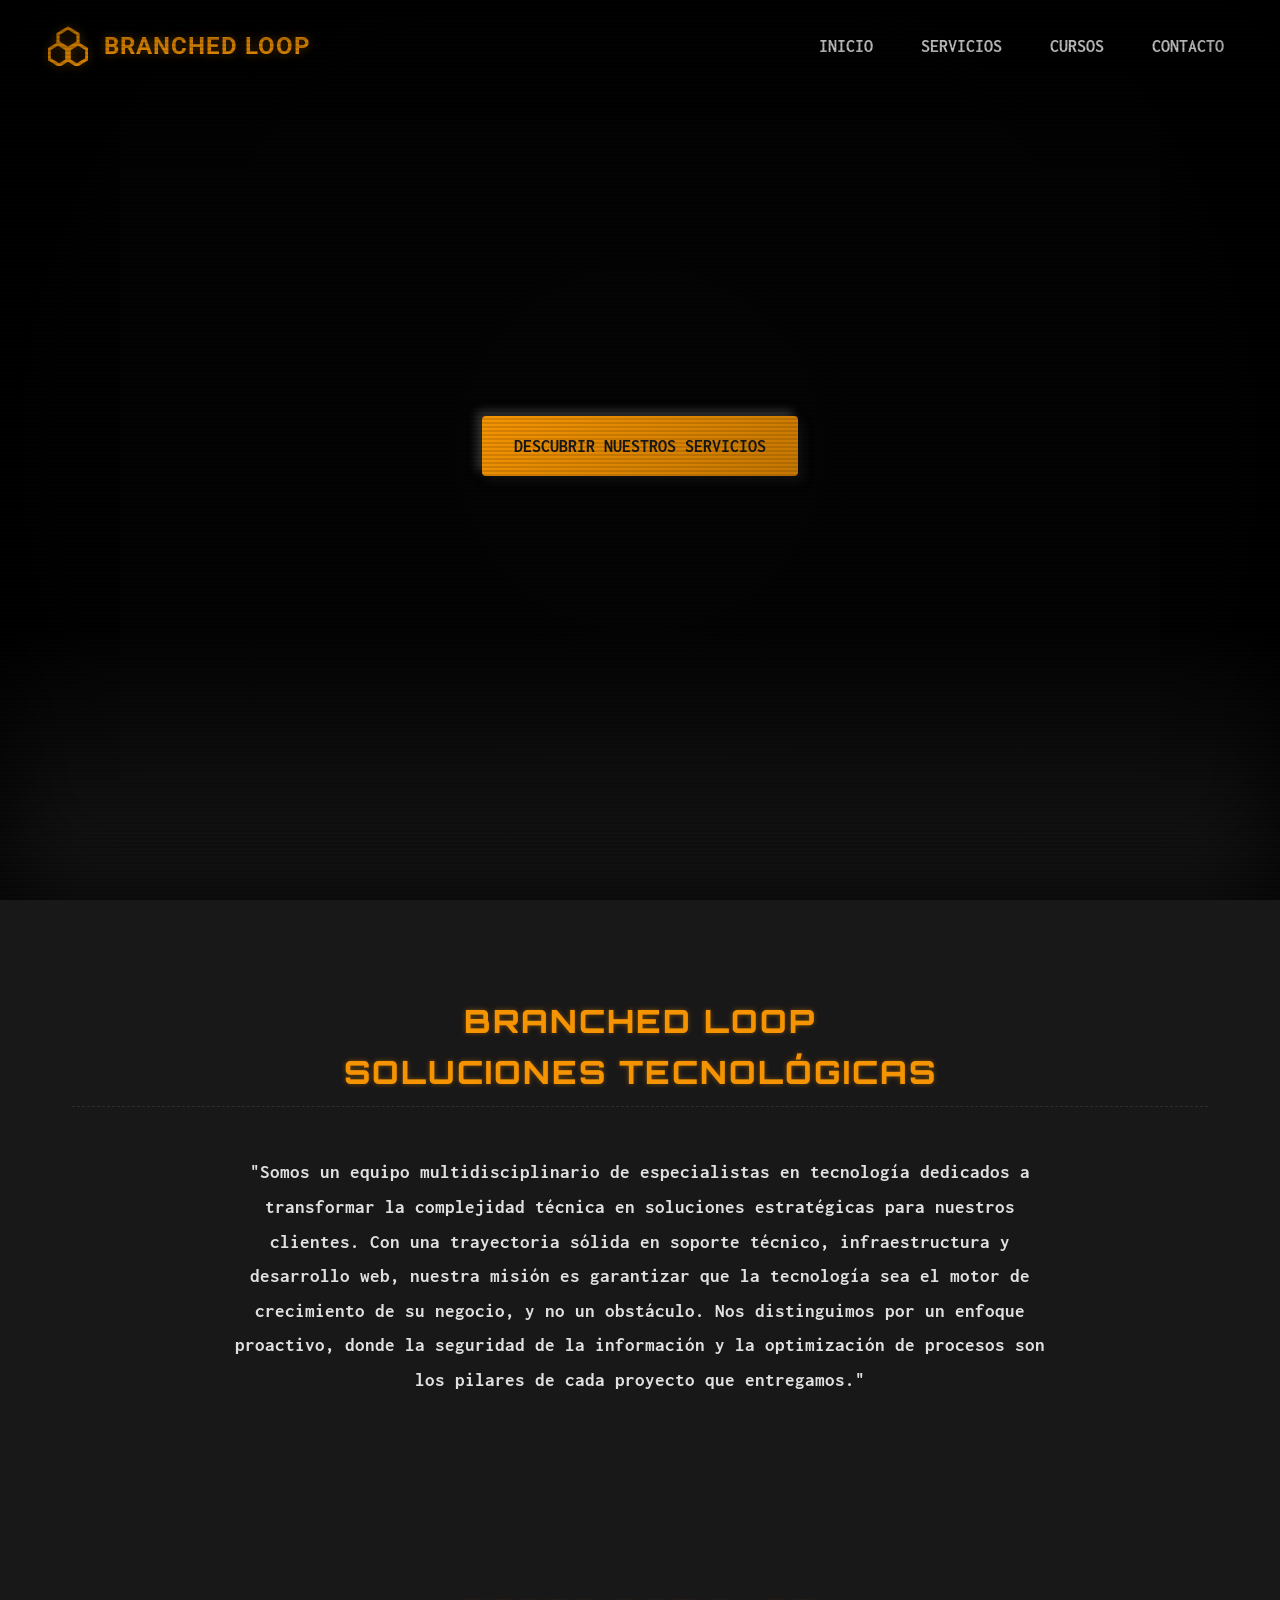
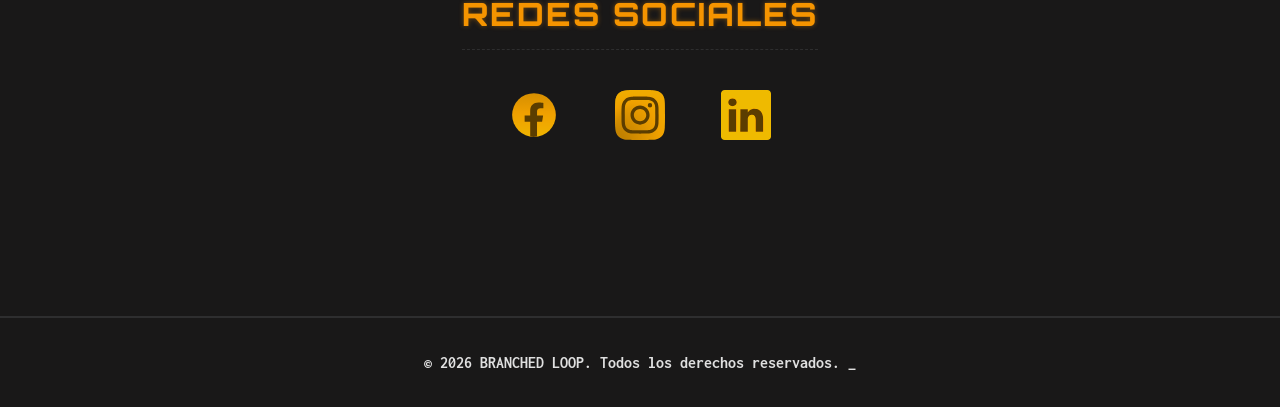
==== index.html @ a32ce808 "Add files via upload" ====
<!DOCTYPE html>
<html lang="es">

<head>
    <meta charset="UTF-8">
    <meta name="viewport" content="width=device-width, initial-scale=1.0">
    <title>BRANCHED LOOP | Tecnología Vintage</title>
    <!-- Fonts -->
    <link rel="preconnect" href="https://fonts.googleapis.com">
    <link rel="preconnect" href="https://fonts.gstatic.com" crossorigin>
    <link
        href="https://fonts.googleapis.com/css2?family=Inconsolata:wght@700&family=Orbitron:wght@600;800&family=Roboto:wght@700&display=swap"
        rel="stylesheet">
    <!-- CSS -->
    <link rel="stylesheet" href="style.css">
</head>

<body class="home">
    <div class="crt-overlay"></div>
    <div class="scanlines"></div>

    <header class="header">
        <div class="brand">
            <svg class="logo" viewBox="0 0 100 100" xmlns="http://www.w3.org/2000/svg">
                <!-- Hexagon Top -->
                <polygon points="50,5 75,20 75,45 50,60 25,45 25,20" fill="none" stroke="#f59400" stroke-width="8"
                    stroke-linejoin="round" />
                <!-- Hexagon Bottom Left -->
                <polygon points="28,48 53,63 53,88 28,103 3,88 3,63" fill="none" stroke="#f59400" stroke-width="8"
                    stroke-linejoin="round" transform="translate(0, -5)" />
                <!-- Hexagon Bottom Right -->
                <polygon points="72,48 97,63 97,88 72,103 47,88 47,63" fill="none" stroke="#f59400" stroke-width="8"
                    stroke-linejoin="round" transform="translate(0, -5)" />
            </svg>
            <span class="brand-name">BRANCHED LOOP</span>
        </div>
        <nav class="nav">
            <a href="index.html" class="nav-link">Inicio</a>
            <a href="servicios.html" class="nav-link">Servicios</a>
            <a href="cursos.html" class="nav-link">Cursos</a>
            <a href="contacto.html" class="nav-link">Contacto</a>
        </nav>
    </header>

    <div class="video-hero">
        <video class="hero-video" autoplay loop muted playsinline src="video/angar.mp4"></video>
        <div class="video-fade"></div>
        <div class="hero-content">
            <a href="servicios.html" class="btn btn-primary">Descubrir Nuestros Servicios</a>
        </div>
    </div>

    <main class="main-content">

        <section class="section" id="quienes-somos" style="margin: 4rem 0 12rem 0;">
            <h2 class="section-title font-title" style="text-align:center; display:block; margin-bottom: 3rem;">BRANCHED
                LOOP <br> SOLUCIONES TECNOLÓGICAS</h2>
            <div style="max-width: 900px; margin: 0 auto; text-align: center; padding: 0 2rem;">
                <p class="font-body" style="font-size: 1.2rem; line-height: 1.8; color: #e0e0e0; margin: 0;">
                    "Somos un equipo multidisciplinario de especialistas en tecnología dedicados a transformar la
                    complejidad técnica en soluciones estratégicas para nuestros clientes. Con una trayectoria sólida en
                    soporte técnico, infraestructura y desarrollo web, nuestra misión es garantizar que la tecnología
                    sea el motor de crecimiento de su negocio, y no un obstáculo. Nos distinguimos por un enfoque
                    proactivo, donde la seguridad de la información y la optimización de procesos son los pilares de
                    cada proyecto que entregamos."
                </p>
            </div>
        </section>

        <section class="section" id="redes" style="text-align: center; margin: 4rem 0;">
            <h2 class="section-title font-title" style="margin-bottom: 2rem;">Redes Sociales</h2>
            <div style="display: flex; justify-content: center; gap: 2.5rem;">
                <a href="#" class="nav-link" style="display:inline-block;">
                    <img src="imagenes/facebook.svg" alt="Facebook"
                        style="width: 50px; height: 50px; filter: invert(0.8) sepia(1) saturate(5) hue-rotate(5deg); transition: transform 0.3s ease;">
                </a>
                <a href="#" class="nav-link" style="display:inline-block;">
                    <img src="imagenes/instagram.svg" alt="Instagram"
                        style="width: 50px; height: 50px; filter: invert(0.8) sepia(1) saturate(5) hue-rotate(5deg); transition: transform 0.3s ease;">
                </a>
                <a href="#" class="nav-link" style="display:inline-block;">
                    <img src="imagenes/linkedin.svg" alt="LinkedIn"
                        style="width: 50px; height: 50px; filter: invert(0.8) sepia(1) saturate(5) hue-rotate(5deg); transition: transform 0.3s ease;">
                </a>
            </div>
        </section>
    </main>

    <footer class="footer">
        <p class="font-body">&copy; 2026 BRANCHED LOOP. Todos los derechos reservados. <span class="blink">_</span></p>
    </footer>

    <script src="script.js"></script>
</body>

</html>
---- style.css ----
/* 
  Colors requested: #2e2e2f, #f59400, #191818
  Fonts requested: Inconsolata (body, bold), Roboto (brand, bold), Titles (Orbitron)
*/

:root {
    --bg-dark: #191818;
    --bg-medium: #2e2e2f;
    --accent: #f59400;
    --brand-yellow: #fcca00;
    --accent-glow: rgba(245, 148, 0, 0.4);
    --text-main: #e0e0e0;
    --text-muted: #888;
}

* {
    box-sizing: border-box;
    margin: 0;
    padding: 0;
}

body {
    background-color: var(--bg-dark);
    color: var(--text-main);
    font-family: 'Inconsolata', monospace;
    font-weight: 700;
    line-height: 1.6;
    overflow-x: hidden;
    /* Vintage tech background pattern using a radial gradient to simulate screen vignette */
    background-image: radial-gradient(circle at center, #2e2e2f 0%, #191818 100%), 
                      linear-gradient(rgba(25, 24, 24, 0.7), rgba(46, 46, 47, 0.8));
    background-blend-mode: overlay;
    background-attachment: fixed;
    /* In actual implementation, they can replace this with their BG image */
}

/* CRT Effects */
.scanlines {
    position: fixed;
    top: 0;
    left: 0;
    width: 100vw;
    height: 100vh;
    background: linear-gradient(
        to bottom,
        rgba(255, 255, 255, 0),
        rgba(255, 255, 255, 0) 50%,
        rgba(0, 0, 0, 0.2) 50%,
        rgba(0, 0, 0, 0.2)
    );
    background-size: 100% 4px;
    z-index: 999;
    pointer-events: none;
    opacity: 0.6;
}

.crt-overlay {
    position: fixed;
    top: 0;
    left: 0;
    width: 100vw;
    height: 100vh;
    box-shadow: inset 0 0 100px rgba(0, 0, 0, 0.9);
    z-index: 998;
    pointer-events: none;
}

/* Typography Classes */
.font-body {
    font-family: 'Inconsolata', monospace;
    font-weight: 700;
}

.font-title {
    font-family: 'Orbitron', sans-serif;
    font-weight: 800;
    text-transform: uppercase;
    letter-spacing: 2px;
}

.blink {
    animation: blink 1s step-end infinite;
}

@keyframes blink {
    0%, 100% { opacity: 1; }
    50% { opacity: 0; }
}

/* Header */
.header {
    display: flex;
    justify-content: space-between;
    align-items: center;
    padding: 1.5rem 3rem;
    background-color: rgba(25, 24, 24, 0.9);
    border-bottom: 2px solid #2e2e2f;
    box-shadow: 0 4px 15px rgba(0, 0, 0, 0.5);
    position: sticky;
    top: 0;
    z-index: 100;
    backdrop-filter: blur(5px);
    animation: fadeInDown 0.6s ease-out forwards;
    opacity: 0;
}

.brand {
    display: flex;
    align-items: center;
    gap: 1rem;
}

.logo {
    width: 40px;
    height: 40px;
    filter: drop-shadow(0 0 5px var(--accent-glow));
    transition: transform 0.3s ease;
}

.brand:hover .logo {
    transform: rotate(30deg) scale(1.1);
}

.brand-name {
    font-family: 'Roboto', sans-serif;
    font-weight: 700;
    font-size: 1.5rem;
    color: var(--accent);
    text-shadow: 0 0 10px var(--accent-glow);
    letter-spacing: 1px;
}

.nav {
    display: flex;
    gap: 2rem;
}

.nav-link {
    color: var(--text-main);
    text-decoration: none;
    font-family: 'Inconsolata', monospace;
    font-weight: 700;
    font-size: 1.1rem;
    text-transform: uppercase;
    position: relative;
    padding: 0.5rem;
    transition: color 0.3s ease;
}

.nav-link::before {
    content: '[';
    position: absolute;
    left: -10px;
    opacity: 0;
    color: var(--accent);
    transition: opacity 0.3s ease, left 0.3s ease;
}

.nav-link::after {
    content: ']';
    position: absolute;
    right: -10px;
    opacity: 0;
    color: var(--accent);
    transition: opacity 0.3s ease, right 0.3s ease;
}

.nav-link:hover {
    color: var(--accent);
    text-shadow: 0 0 8px var(--accent-glow);
}

.nav-link:hover::before {
    opacity: 1;
    left: -5px;
}

.nav-link:hover::after {
    opacity: 1;
    right: -5px;
}

/* Main Content */
.main-content {
    max-width: 1200px;
    margin: 0 auto;
    padding: 2rem;
}

.section {
    margin: 5rem 0;
    animation: fadeInUp 0.8s ease-out forwards;
    opacity: 0;
}

@keyframes fadeInUp {
    from { opacity: 0; transform: translateY(30px); }
    to { opacity: 1; transform: translateY(0); }
}

@keyframes fadeInDown {
    from { opacity: 0; transform: translateY(-30px); }
    to { opacity: 1; transform: translateY(0); }
}

.section-title {
    color: var(--accent);
    font-size: 2rem;
    margin-bottom: 2rem;
    text-shadow: 0 0 5px var(--accent-glow);
    border-bottom: 1px dashed var(--bg-medium);
    padding-bottom: 0.5rem;
    display: inline-block;
}

/* 3D Styles & Neomorphism */
.panel-3d {
    background-color: var(--bg-medium);
    border-radius: 8px;
    padding: 4px; /* Border thickness essentially */
    background: linear-gradient(145deg, #373738, #262627);
    box-shadow:  10px 10px 20px #131212, -10px -10px 20px #39393a;
    position: relative;
    overflow: hidden;
}

.panel-3d::before {
    content: '';
    position: absolute;
    top: 0; left: 0; right: 0; bottom: 0;
    box-shadow: inset 2px 2px 5px rgba(255,255,255,0.05),
                inset -2px -2px 5px rgba(0,0,0,0.5);
    border-radius: 8px;
    pointer-events: none;
}

.panel-inner {
    background-color: var(--bg-medium);
    border-radius: 4px;
    padding: 2rem;
    height: 100%;
}

.outline-orange {
    background: linear-gradient(145deg, #f59400, #b06a00);
}

.outline-orange .panel-inner {
    background-color: var(--bg-dark);
}

/* Hero Section */
.hero {
    min-height: 70vh;
    display: flex;
    align-items: center;
    justify-content: center;
    text-align: center;
}

.hero .panel-inner {
    padding: 4rem 2rem;
    background-image: repeating-linear-gradient(45deg, transparent, transparent 10px, rgba(0,0,0,0.1) 10px, rgba(0,0,0,0.1) 20px);
}

.title {
    font-size: 4rem;
    color: var(--accent);
    margin-bottom: 1rem;
    text-shadow: 2px 2px 0px #000, 0 0 15px var(--accent-glow);
}

.subtitle {
    font-size: 1.2rem;
    margin-bottom: 2rem;
    color: #b0b0b0;
    max-width: 600px;
    margin-left: auto;
    margin-right: auto;
}

/* Buttons */
.btn {
    display: inline-block;
    padding: 1rem 2rem;
    font-family: 'Inconsolata', monospace;
    font-weight: 700;
    font-size: 1.1rem;
    text-transform: uppercase;
    text-decoration: none;
    cursor: pointer;
    border: none;
    border-radius: 4px;
    transition: all 0.2s ease;
    position: relative;
    overflow: hidden;
}

.btn-primary {
    background: linear-gradient(145deg, #f59400, #c47600);
    color: var(--bg-dark);
    box-shadow: 5px 5px 10px #131212, -5px -5px 10px #39393a;
    text-shadow: none;
}

.btn-primary:hover {
    transform: translateY(-2px);
    box-shadow: 6px 6px 12px #131212, -6px -6px 12px #39393a, 0 0 15px var(--accent-glow);
}

.btn-primary:active {
    transform: translateY(2px);
    box-shadow: inset 4px 4px 8px #a86500, inset -4px -4px 8px #ffc300;
}

.btn-secondary {
    background: transparent;
    color: var(--accent);
    border: 2px solid var(--accent);
    box-shadow: 0 0 10px rgba(245, 148, 0, 0.2);
}

.btn-secondary:hover {
    background-color: rgba(245, 148, 0, 0.1);
    box-shadow: inset 0 0 10px var(--accent-glow), 0 0 15px var(--accent-glow);
}

/* Grid System */
.grid {
    display: grid;
    grid-template-columns: repeat(auto-fit, minmax(300px, 1fr));
    gap: 2rem;
}

.card {
    transition: transform 0.3s ease;
}

.card:hover {
    transform: translateY(-5px);
}

.card-icon {
    font-family: 'Orbitron', sans-serif;
    color: var(--accent);
    font-size: 1.5rem;
    margin-bottom: 1rem;
}

.card h3 {
    font-family: 'Orbitron', sans-serif;
    color: #fff;
    margin-bottom: 0.5rem;
}

/* Forms */
.contact-form-wrapper {
    max-width: 600px;
    margin: 0 auto;
}

.form-group {
    margin-bottom: 1.5rem;
    display: flex;
    flex-direction: column;
}

label {
    color: var(--accent);
    margin-bottom: 0.5rem;
}

.input-3d {
    background-color: #1f1f20;
    border: 1px solid var(--bg-dark);
    color: var(--text-main);
    padding: 1rem;
    font-family: 'Inconsolata', monospace;
    font-weight: 700;
    font-size: 1rem;
    border-radius: 4px;
    box-shadow: inset 4px 4px 8px #131212, inset -4px -4px 8px #2b2b2c;
    transition: all 0.3s ease;
}

.input-3d:focus {
    outline: none;
    border-color: var(--accent);
    box-shadow: inset 4px 4px 8px #131212, inset -4px -4px 8px #2b2b2c, 0 0 8px rgba(245, 148, 0, 0.3);
}

/* Footer */
.footer {
    text-align: center;
    padding: 2rem;
    background-color: var(--bg-dark);
    border-top: 2px solid var(--bg-medium);
    margin-top: 4rem;
}

/* Video Hero Styles for Home Page */
body.home .header {
    position: fixed;
    width: 100%;
    background-color: transparent;
    border-bottom-color: transparent;
    box-shadow: none;
    backdrop-filter: none;
    transition: background-color 0.3s ease, border-color 0.3s ease, box-shadow 0.3s ease, backdrop-filter 0.3s ease;
}

body.home .header.scrolled {
    background-color: rgba(25, 24, 24, 0.9);
    border-bottom: 2px solid #2e2e2f;
    box-shadow: 0 4px 15px rgba(0, 0, 0, 0.5);
    backdrop-filter: blur(5px);
}

.video-hero {
    position: relative;
    width: 100vw;
    height: 100vh;
    overflow: hidden;
    display: flex;
    align-items: center;
    justify-content: center;
    margin-top: 0;
}

.hero-video {
    position: absolute;
    top: 0;
    left: 0;
    width: 100%;
    height: 100%;
    object-fit: cover;
    z-index: -2;
}

.video-fade {
    position: absolute;
    bottom: 0;
    left: 0;
    width: 100%;
    height: 30vh;
    background: linear-gradient(to bottom, transparent, var(--bg-dark));
    z-index: -1;
}

.hero-content {
    z-index: 1;
    text-align: center;
    animation: fadeInUp 0.8s ease-out forwards;
    animation-delay: 0.3s;
    opacity: 0;
}

/* Responsive */
@media (max-width: 768px) {
    .header {
        flex-direction: column;
        padding: 1rem;
    }
    
    .nav {
        margin-top: 1rem;
        flex-wrap: wrap;
        justify-content: center;
    }
    
    .title {
        font-size: 2.5rem;
    }
}
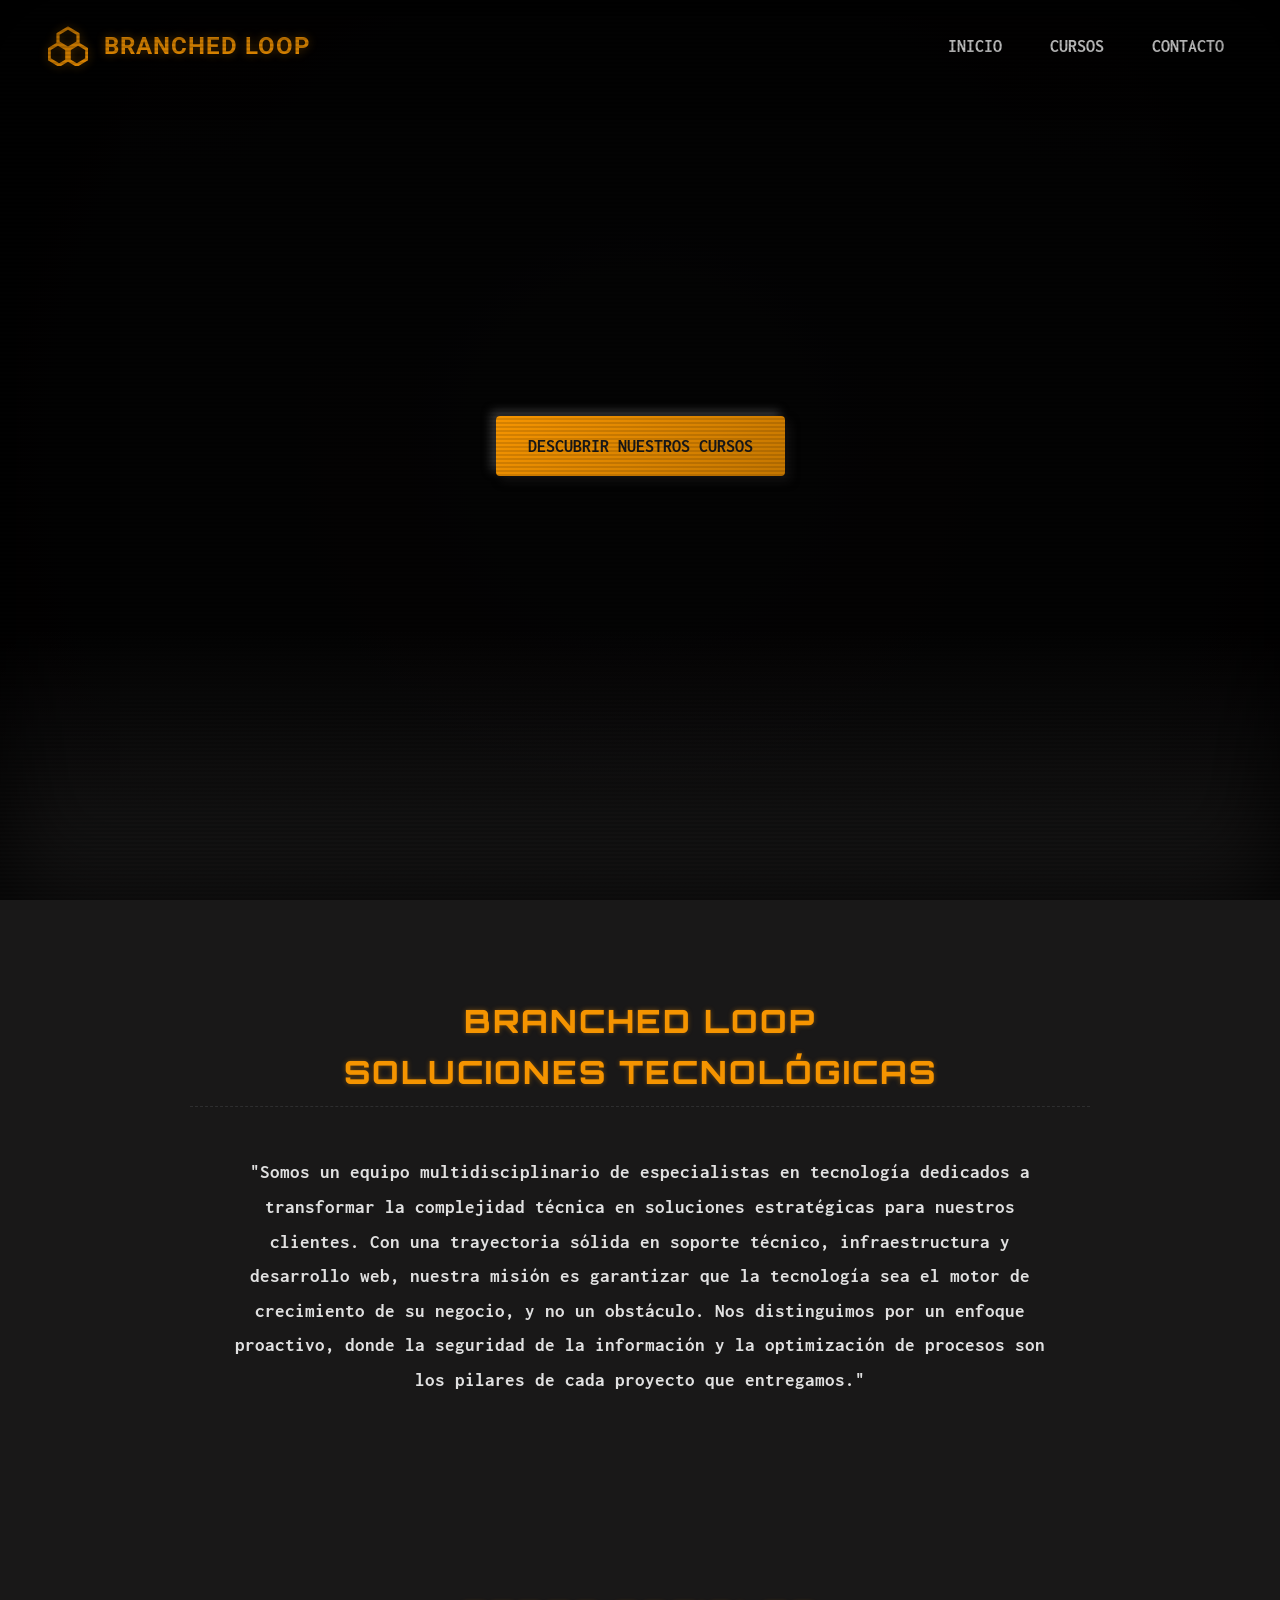
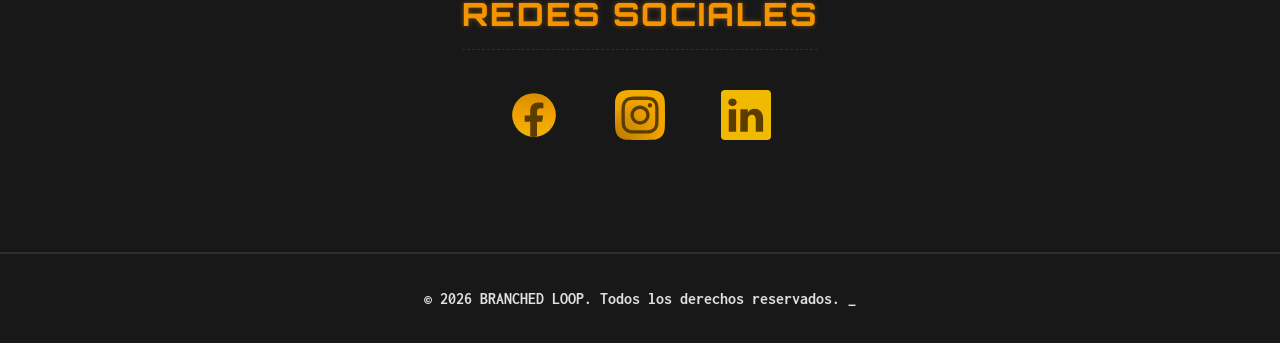
==== commit 5d207d27: "Add files via upload" ====
--- a/index.html
+++ b/index.html
@@ -20,7 +20,7 @@
     <div class="scanlines"></div>
 
     <header class="header">
-        <div class="brand">
+        <a href="index.html" class="brand">
             <svg class="logo" viewBox="0 0 100 100" xmlns="http://www.w3.org/2000/svg">
                 <!-- Hexagon Top -->
                 <polygon points="50,5 75,20 75,45 50,60 25,45 25,20" fill="none" stroke="#f59400" stroke-width="8"
@@ -33,10 +33,10 @@
                     stroke-linejoin="round" transform="translate(0, -5)" />
             </svg>
             <span class="brand-name">BRANCHED LOOP</span>
-        </div>
+        </a>
         <nav class="nav">
             <a href="index.html" class="nav-link">Inicio</a>
-            <a href="servicios.html" class="nav-link">Servicios</a>
+            <!-- <a href="servicios.html" class="nav-link">Servicios</a> -->
             <a href="cursos.html" class="nav-link">Cursos</a>
             <a href="contacto.html" class="nav-link">Contacto</a>
         </nav>
@@ -46,7 +46,7 @@
         <video class="hero-video" autoplay loop muted playsinline src="video/angar.mp4"></video>
         <div class="video-fade"></div>
         <div class="hero-content">
-            <a href="servicios.html" class="btn btn-primary">Descubrir Nuestros Servicios</a>
+            <a href="cursos.html" class="btn btn-primary">Descubrir Nuestros Cursos</a>
         </div>
     </div>
 
--- a/style.css
+++ b/style.css
@@ -11,12 +11,22 @@
     --accent-glow: rgba(245, 148, 0, 0.4);
     --text-main: #e0e0e0;
     --text-muted: #888;
+    --cursor-default: url("data:image/svg+xml,%3Csvg xmlns='http://www.w3.org/2000/svg' width='32' height='32' viewBox='0 0 32 32'%3E%3Ccircle cx='16' cy='16' r='3' fill='%23f59400'/%3E%3Crect x='14' y='2' width='4' height='8' fill='%23f59400'/%3E%3Crect x='14' y='22' width='4' height='8' fill='%23f59400'/%3E%3Crect x='2' y='14' width='8' height='4' fill='%23f59400'/%3E%3Crect x='22' y='14' width='8' height='4' fill='%23f59400'/%3E%3C/svg%3E") 16 16, auto;
+    --cursor-pointer: url("data:image/svg+xml,%3Csvg xmlns='http://www.w3.org/2000/svg' width='32' height='32' viewBox='0 0 32 32'%3E%3Ccircle cx='16' cy='16' r='4' fill='%23fcca00'/%3E%3Crect x='14' y='0' width='4' height='10' fill='%23fcca00'/%3E%3Crect x='14' y='22' width='4' height='10' fill='%23fcca00'/%3E%3Crect x='0' y='14' width='10' height='4' fill='%23fcca00'/%3E%3Crect x='22' y='14' width='10' height='4' fill='%23fcca00'/%3E%3C/svg%3E") 16 16, pointer;
 }
 
 * {
     box-sizing: border-box;
     margin: 0;
     padding: 0;
+}
+
+body, html {
+    cursor: var(--cursor-default);
+}
+
+a, button, .btn, .nav-link, .brand, label {
+    cursor: var(--cursor-pointer) !important;
 }
 
 body {
@@ -27,11 +37,14 @@
     line-height: 1.6;
     overflow-x: hidden;
     /* Vintage tech background pattern using a radial gradient to simulate screen vignette */
-    background-image: radial-gradient(circle at center, #2e2e2f 0%, #191818 100%), 
-                      linear-gradient(rgba(25, 24, 24, 0.7), rgba(46, 46, 47, 0.8));
+    background-image: radial-gradient(circle at center, #2e2e2f 0%, #191818 100%),
+        linear-gradient(rgba(25, 24, 24, 0.7), rgba(46, 46, 47, 0.8));
     background-blend-mode: overlay;
     background-attachment: fixed;
     /* In actual implementation, they can replace this with their BG image */
+    display: flex;
+    flex-direction: column;
+    min-height: 100vh;
 }
 
 /* CRT Effects */
@@ -41,13 +54,11 @@
     left: 0;
     width: 100vw;
     height: 100vh;
-    background: linear-gradient(
-        to bottom,
-        rgba(255, 255, 255, 0),
-        rgba(255, 255, 255, 0) 50%,
-        rgba(0, 0, 0, 0.2) 50%,
-        rgba(0, 0, 0, 0.2)
-    );
+    background: linear-gradient(to bottom,
+            rgba(255, 255, 255, 0),
+            rgba(255, 255, 255, 0) 50%,
+            rgba(0, 0, 0, 0.2) 50%,
+            rgba(0, 0, 0, 0.2));
     background-size: 100% 4px;
     z-index: 999;
     pointer-events: none;
@@ -83,8 +94,15 @@
 }
 
 @keyframes blink {
-    0%, 100% { opacity: 1; }
-    50% { opacity: 0; }
+
+    0%,
+    100% {
+        opacity: 1;
+    }
+
+    50% {
+        opacity: 0;
+    }
 }
 
 /* Header */
@@ -108,6 +126,7 @@
     display: flex;
     align-items: center;
     gap: 1rem;
+    text-decoration: none;
 }
 
 .logo {
@@ -194,13 +213,27 @@
 }
 
 @keyframes fadeInUp {
-    from { opacity: 0; transform: translateY(30px); }
-    to { opacity: 1; transform: translateY(0); }
+    from {
+        opacity: 0;
+        transform: translateY(30px);
+    }
+
+    to {
+        opacity: 1;
+        transform: translateY(0);
+    }
 }
 
 @keyframes fadeInDown {
-    from { opacity: 0; transform: translateY(-30px); }
-    to { opacity: 1; transform: translateY(0); }
+    from {
+        opacity: 0;
+        transform: translateY(-30px);
+    }
+
+    to {
+        opacity: 1;
+        transform: translateY(0);
+    }
 }
 
 .section-title {
@@ -217,9 +250,10 @@
 .panel-3d {
     background-color: var(--bg-medium);
     border-radius: 8px;
-    padding: 4px; /* Border thickness essentially */
+    padding: 4px;
+    /* Border thickness essentially */
     background: linear-gradient(145deg, #373738, #262627);
-    box-shadow:  10px 10px 20px #131212, -10px -10px 20px #39393a;
+    box-shadow: 10px 10px 20px #131212, -10px -10px 20px #39393a;
     position: relative;
     overflow: hidden;
 }
@@ -227,9 +261,12 @@
 .panel-3d::before {
     content: '';
     position: absolute;
-    top: 0; left: 0; right: 0; bottom: 0;
-    box-shadow: inset 2px 2px 5px rgba(255,255,255,0.05),
-                inset -2px -2px 5px rgba(0,0,0,0.5);
+    top: 0;
+    left: 0;
+    right: 0;
+    bottom: 0;
+    box-shadow: inset 2px 2px 5px rgba(255, 255, 255, 0.05),
+        inset -2px -2px 5px rgba(0, 0, 0, 0.5);
     border-radius: 8px;
     pointer-events: none;
 }
@@ -260,7 +297,7 @@
 
 .hero .panel-inner {
     padding: 4rem 2rem;
-    background-image: repeating-linear-gradient(45deg, transparent, transparent 10px, rgba(0,0,0,0.1) 10px, rgba(0,0,0,0.1) 20px);
+    background-image: repeating-linear-gradient(45deg, transparent, transparent 10px, rgba(0, 0, 0, 0.1) 10px, rgba(0, 0, 0, 0.1) 20px);
 }
 
 .title {
@@ -395,7 +432,8 @@
     padding: 2rem;
     background-color: var(--bg-dark);
     border-top: 2px solid var(--bg-medium);
-    margin-top: 4rem;
+    margin-top: auto;
+    color: var(--text-main);
 }
 
 /* Video Hero Styles for Home Page */
@@ -461,14 +499,14 @@
         flex-direction: column;
         padding: 1rem;
     }
-    
+
     .nav {
         margin-top: 1rem;
         flex-wrap: wrap;
         justify-content: center;
     }
-    
+
     .title {
         font-size: 2.5rem;
     }
-}
+}
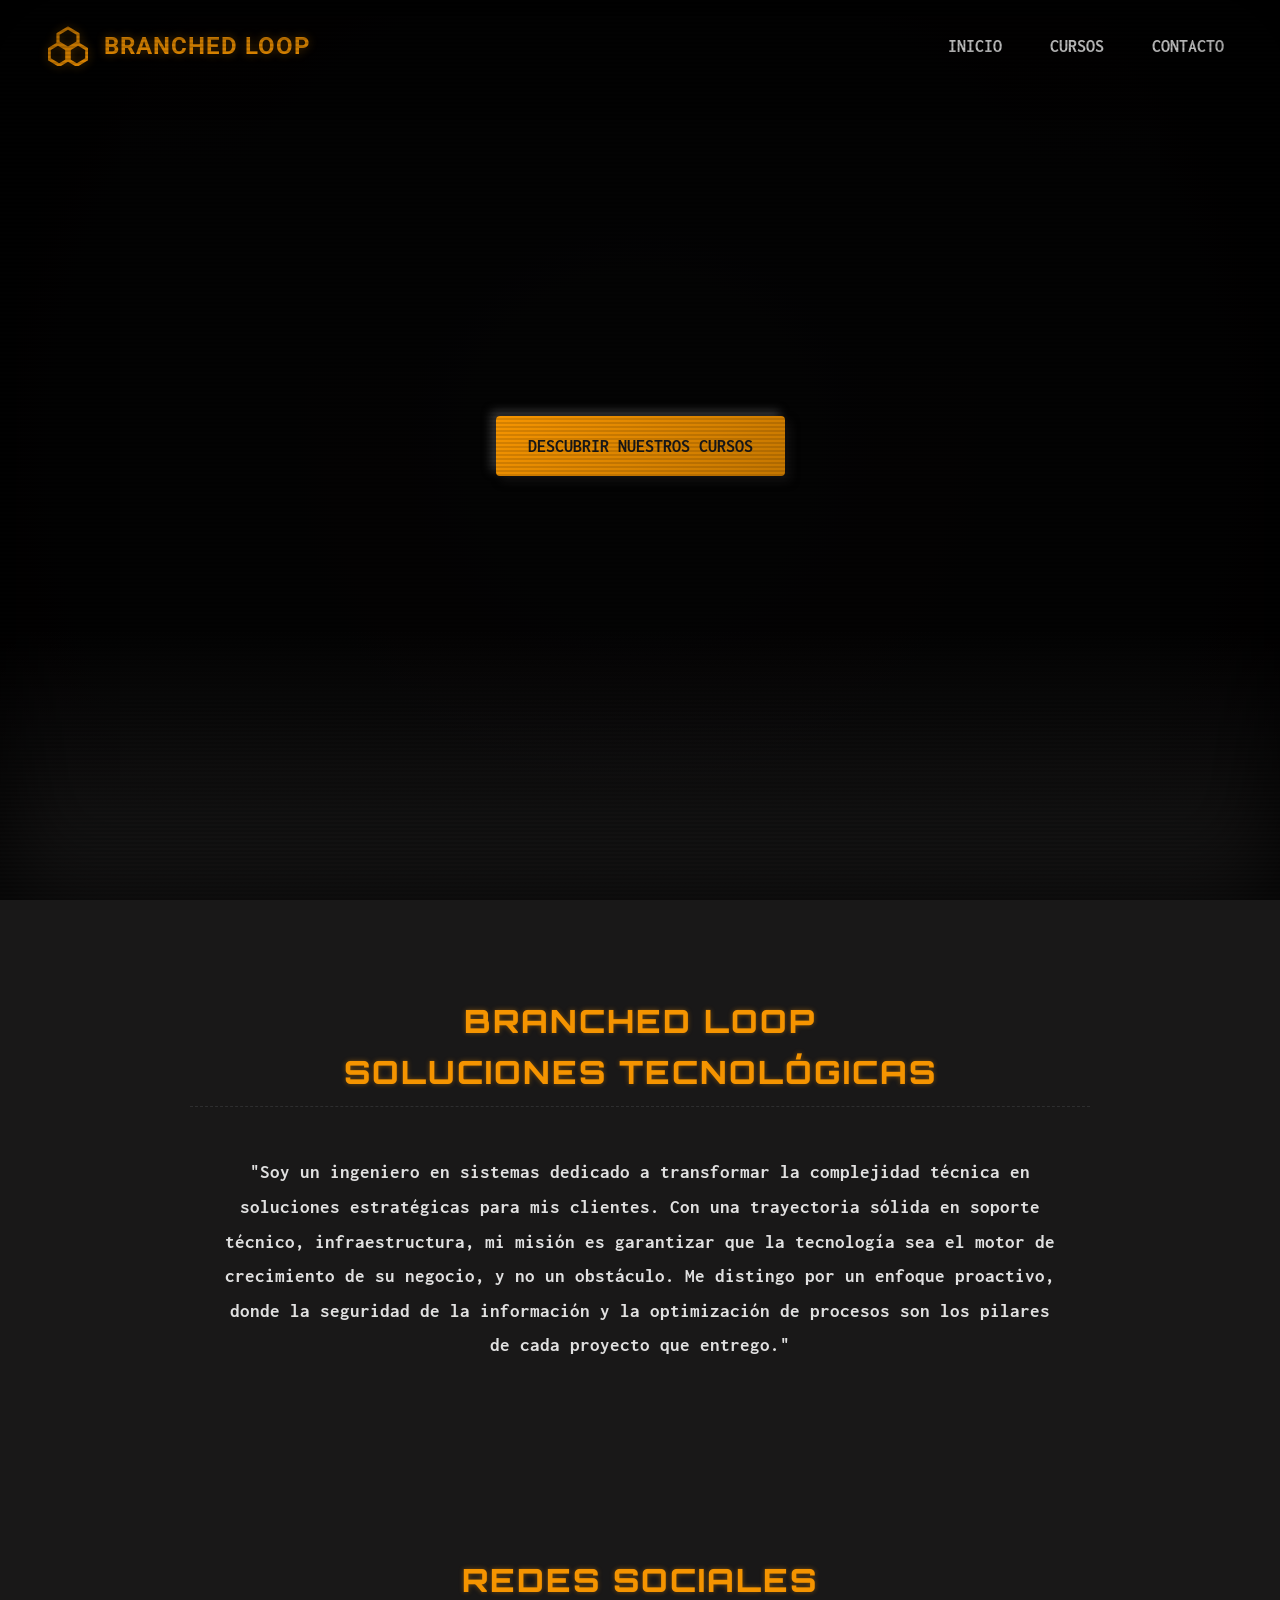
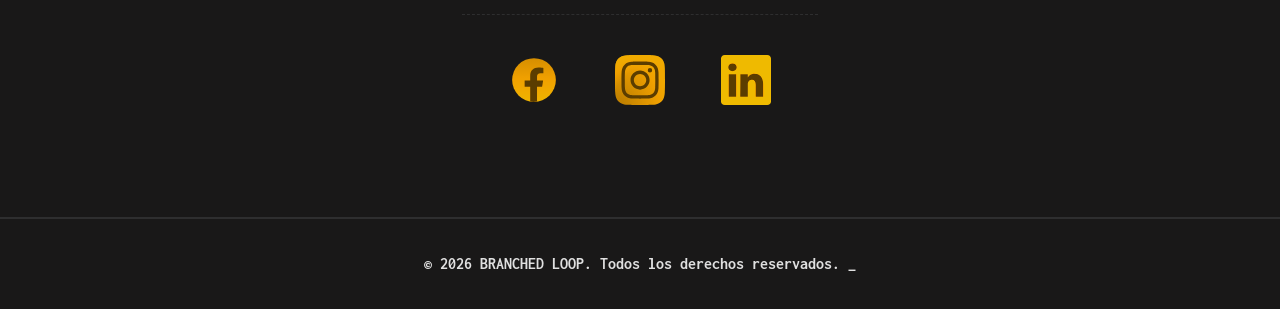
==== commit 4b1a9a99: "Add files via upload" ====
--- a/index.html
+++ b/index.html
@@ -57,12 +57,12 @@
                 LOOP <br> SOLUCIONES TECNOLÓGICAS</h2>
             <div style="max-width: 900px; margin: 0 auto; text-align: center; padding: 0 2rem;">
                 <p class="font-body" style="font-size: 1.2rem; line-height: 1.8; color: #e0e0e0; margin: 0;">
-                    "Somos un equipo multidisciplinario de especialistas en tecnología dedicados a transformar la
-                    complejidad técnica en soluciones estratégicas para nuestros clientes. Con una trayectoria sólida en
-                    soporte técnico, infraestructura y desarrollo web, nuestra misión es garantizar que la tecnología
-                    sea el motor de crecimiento de su negocio, y no un obstáculo. Nos distinguimos por un enfoque
+                    "Soy un ingeniero en sistemas dedicado a transformar la
+                    complejidad técnica en soluciones estratégicas para mis clientes. Con una trayectoria sólida en
+                    soporte técnico, infraestructura, mi misión es garantizar que la tecnología
+                    sea el motor de crecimiento de su negocio, y no un obstáculo. Me distingo por un enfoque
                     proactivo, donde la seguridad de la información y la optimización de procesos son los pilares de
-                    cada proyecto que entregamos."
+                    cada proyecto que entrego."
                 </p>
             </div>
         </section>
--- a/style.css
+++ b/style.css
@@ -509,4 +509,13 @@
     .title {
         font-size: 2.5rem;
     }
+
+    .course-card-layout {
+        flex-direction: column-reverse !important;
+    }
+
+    .course-card-image {
+        border-left: none !important;
+        border-bottom: 2px solid var(--bg-medium);
+    }
 }
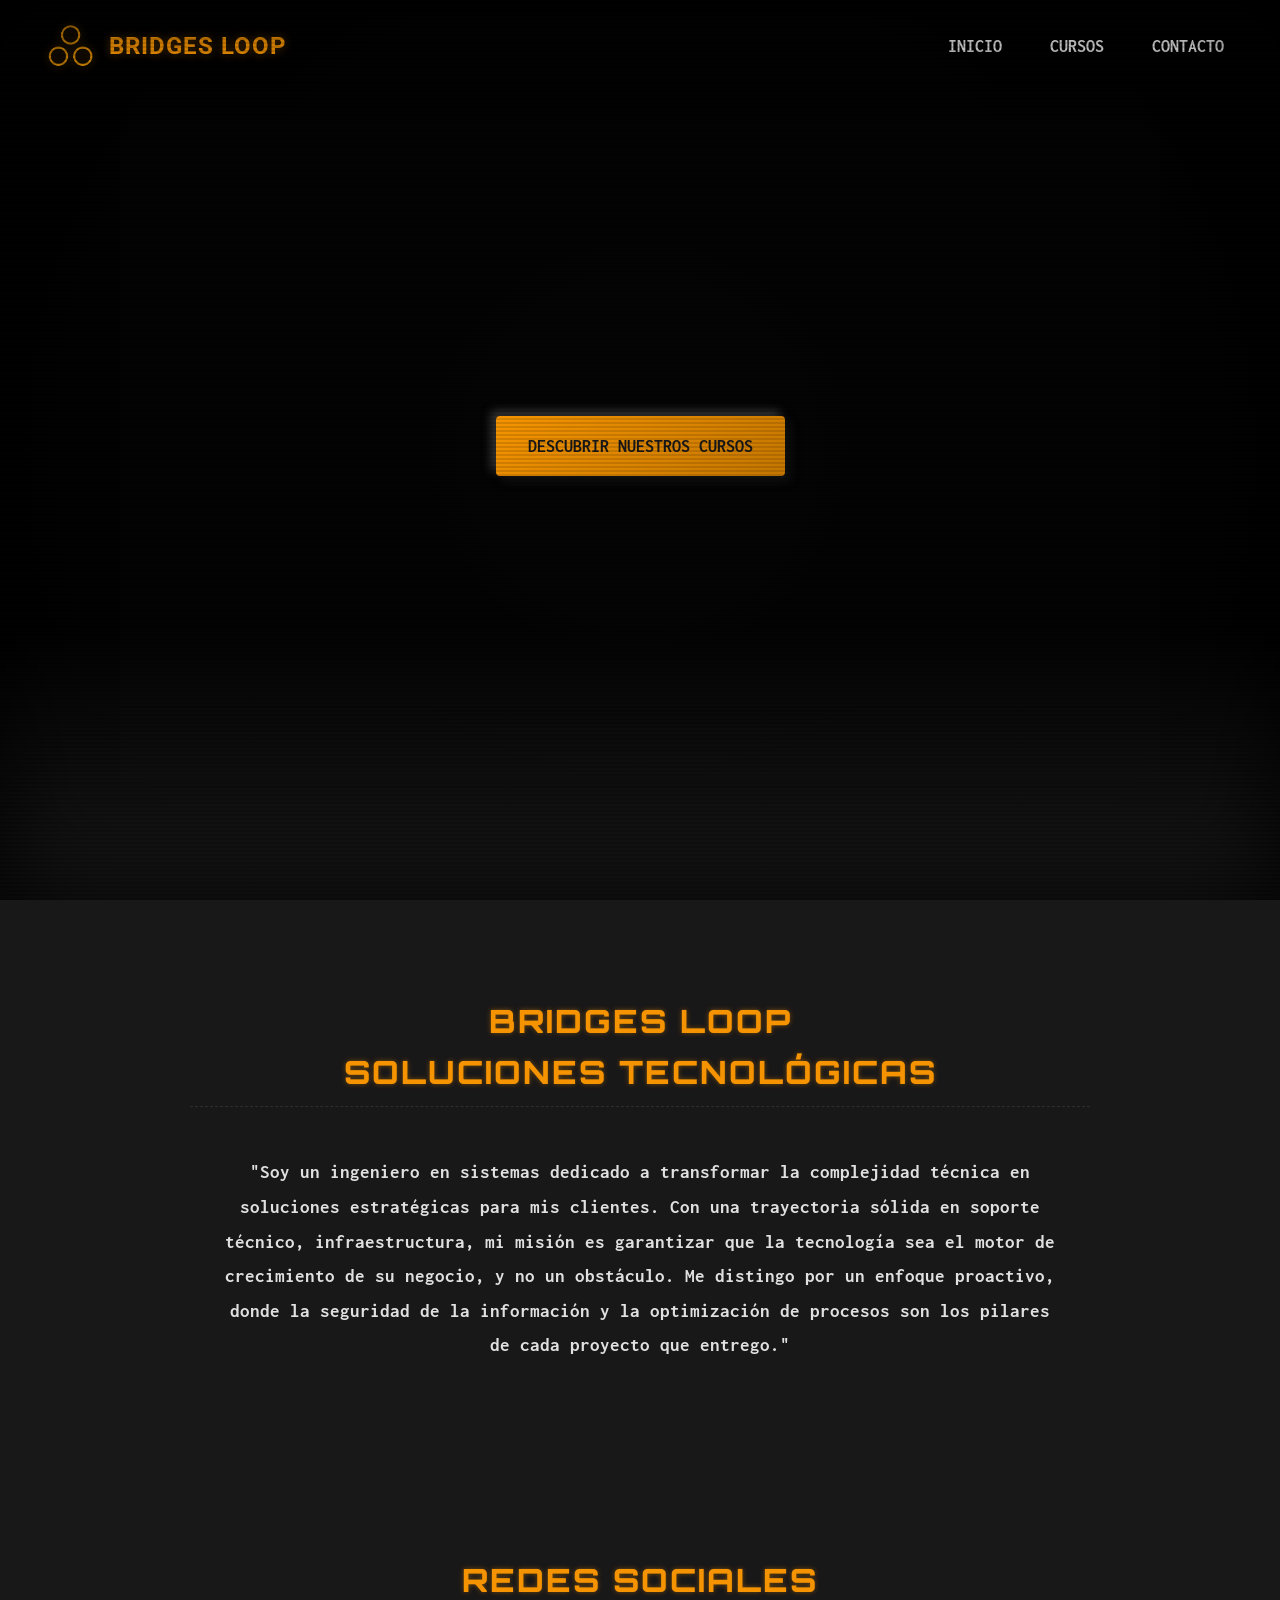
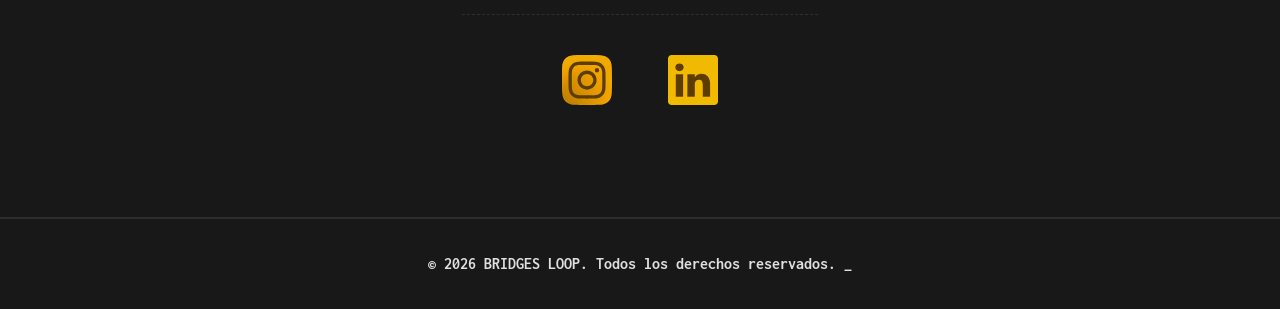
==== commit 85ed7b6a: "Add files via upload" ====
--- a/index.html
+++ b/index.html
@@ -4,7 +4,7 @@
 <head>
     <meta charset="UTF-8">
     <meta name="viewport" content="width=device-width, initial-scale=1.0">
-    <title>BRANCHED LOOP | Tecnología Vintage</title>
+    <title>BRIDGES LOOP | Tecnología Vintage</title>
     <!-- Fonts -->
     <link rel="preconnect" href="https://fonts.googleapis.com">
     <link rel="preconnect" href="https://fonts.gstatic.com" crossorigin>
@@ -21,18 +21,8 @@
 
     <header class="header">
         <a href="index.html" class="brand">
-            <svg class="logo" viewBox="0 0 100 100" xmlns="http://www.w3.org/2000/svg">
-                <!-- Hexagon Top -->
-                <polygon points="50,5 75,20 75,45 50,60 25,45 25,20" fill="none" stroke="#f59400" stroke-width="8"
-                    stroke-linejoin="round" />
-                <!-- Hexagon Bottom Left -->
-                <polygon points="28,48 53,63 53,88 28,103 3,88 3,63" fill="none" stroke="#f59400" stroke-width="8"
-                    stroke-linejoin="round" transform="translate(0, -5)" />
-                <!-- Hexagon Bottom Right -->
-                <polygon points="72,48 97,63 97,88 72,103 47,88 47,63" fill="none" stroke="#f59400" stroke-width="8"
-                    stroke-linejoin="round" transform="translate(0, -5)" />
-            </svg>
-            <span class="brand-name">BRANCHED LOOP</span>
+            <img class="logo" src="imagenes/bloopnew.png" alt="Bridges Loop Logo">
+            <span class="brand-name">BRIDGES LOOP</span>
         </a>
         <nav class="nav">
             <a href="index.html" class="nav-link">Inicio</a>
@@ -53,7 +43,7 @@
     <main class="main-content">
 
         <section class="section" id="quienes-somos" style="margin: 4rem 0 12rem 0;">
-            <h2 class="section-title font-title" style="text-align:center; display:block; margin-bottom: 3rem;">BRANCHED
+            <h2 class="section-title font-title" style="text-align:center; display:block; margin-bottom: 3rem;">BRIDGES
                 LOOP <br> SOLUCIONES TECNOLÓGICAS</h2>
             <div style="max-width: 900px; margin: 0 auto; text-align: center; padding: 0 2rem;">
                 <p class="font-body" style="font-size: 1.2rem; line-height: 1.8; color: #e0e0e0; margin: 0;">
@@ -70,15 +60,13 @@
         <section class="section" id="redes" style="text-align: center; margin: 4rem 0;">
             <h2 class="section-title font-title" style="margin-bottom: 2rem;">Redes Sociales</h2>
             <div style="display: flex; justify-content: center; gap: 2.5rem;">
-                <a href="#" class="nav-link" style="display:inline-block;">
-                    <img src="imagenes/facebook.svg" alt="Facebook"
-                        style="width: 50px; height: 50px; filter: invert(0.8) sepia(1) saturate(5) hue-rotate(5deg); transition: transform 0.3s ease;">
-                </a>
-                <a href="#" class="nav-link" style="display:inline-block;">
+                <a href="https://www.instagram.com/branched_loop?igsh=ZGRwajF3OW4xN2Z2&utm_source=qr" target="_blank"
+                    class="nav-link" style="display:inline-block;">
                     <img src="imagenes/instagram.svg" alt="Instagram"
                         style="width: 50px; height: 50px; filter: invert(0.8) sepia(1) saturate(5) hue-rotate(5deg); transition: transform 0.3s ease;">
                 </a>
-                <a href="#" class="nav-link" style="display:inline-block;">
+                <a href="https://www.linkedin.com/in/alejandro-parra-ramos-2428a6340" target="_blank" class="nav-link"
+                    style="display:inline-block;">
                     <img src="imagenes/linkedin.svg" alt="LinkedIn"
                         style="width: 50px; height: 50px; filter: invert(0.8) sepia(1) saturate(5) hue-rotate(5deg); transition: transform 0.3s ease;">
                 </a>
@@ -87,7 +75,7 @@
     </main>
 
     <footer class="footer">
-        <p class="font-body">&copy; 2026 BRANCHED LOOP. Todos los derechos reservados. <span class="blink">_</span></p>
+        <p class="font-body">&copy; 2026 BRIDGES LOOP. Todos los derechos reservados. <span class="blink">_</span></p>
     </footer>
 
     <script src="script.js"></script>
--- a/style.css
+++ b/style.css
@@ -130,14 +130,21 @@
 }
 
 .logo {
-    width: 40px;
-    height: 40px;
+    height: 45px;
+    width: auto;
     filter: drop-shadow(0 0 5px var(--accent-glow));
-    transition: transform 0.3s ease;
+    animation: spinLogo 8s linear infinite;
+    transition: filter 0.3s ease, animation-duration 0.3s ease;
+}
+
+@keyframes spinLogo {
+    from { transform: rotate(0deg); }
+    to { transform: rotate(360deg); }
 }
 
 .brand:hover .logo {
-    transform: rotate(30deg) scale(1.1);
+    animation: spinLogo 2s linear infinite;
+    filter: drop-shadow(0 0 15px var(--accent-glow));
 }
 
 .brand-name {
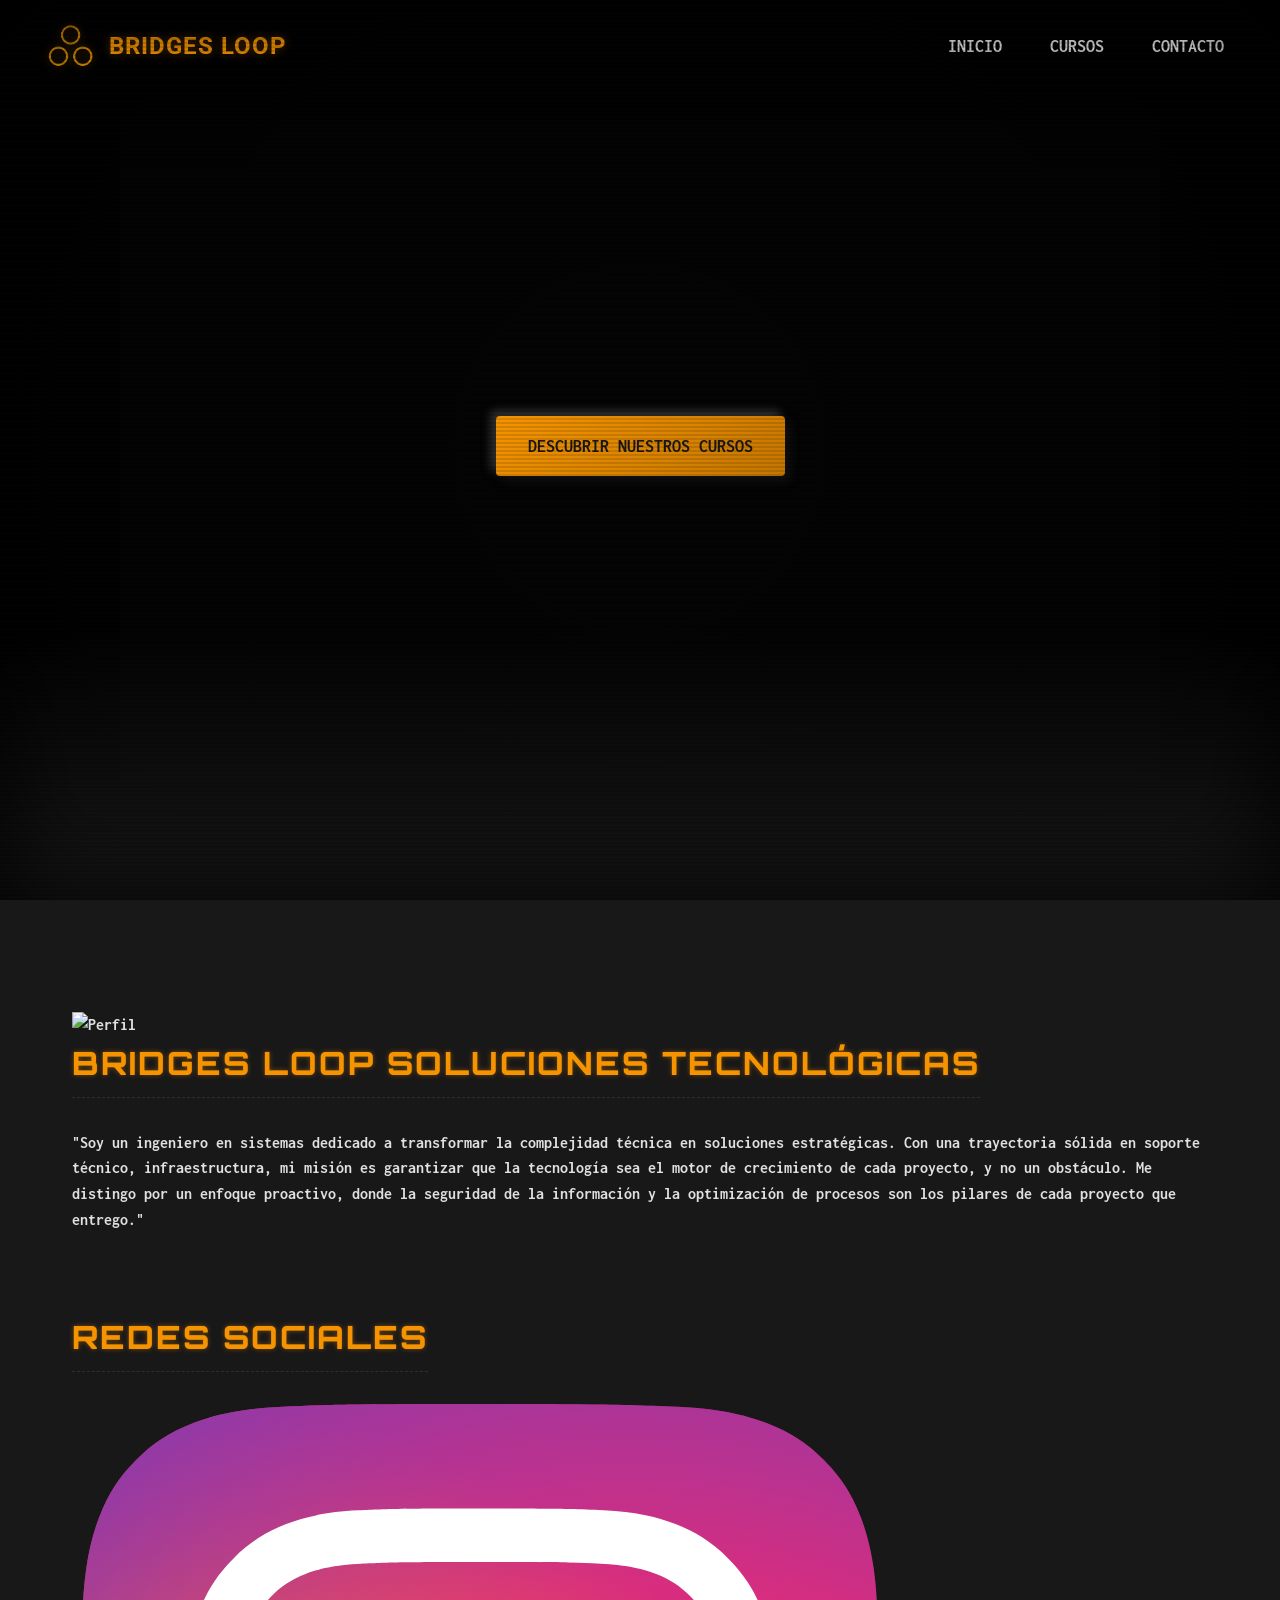
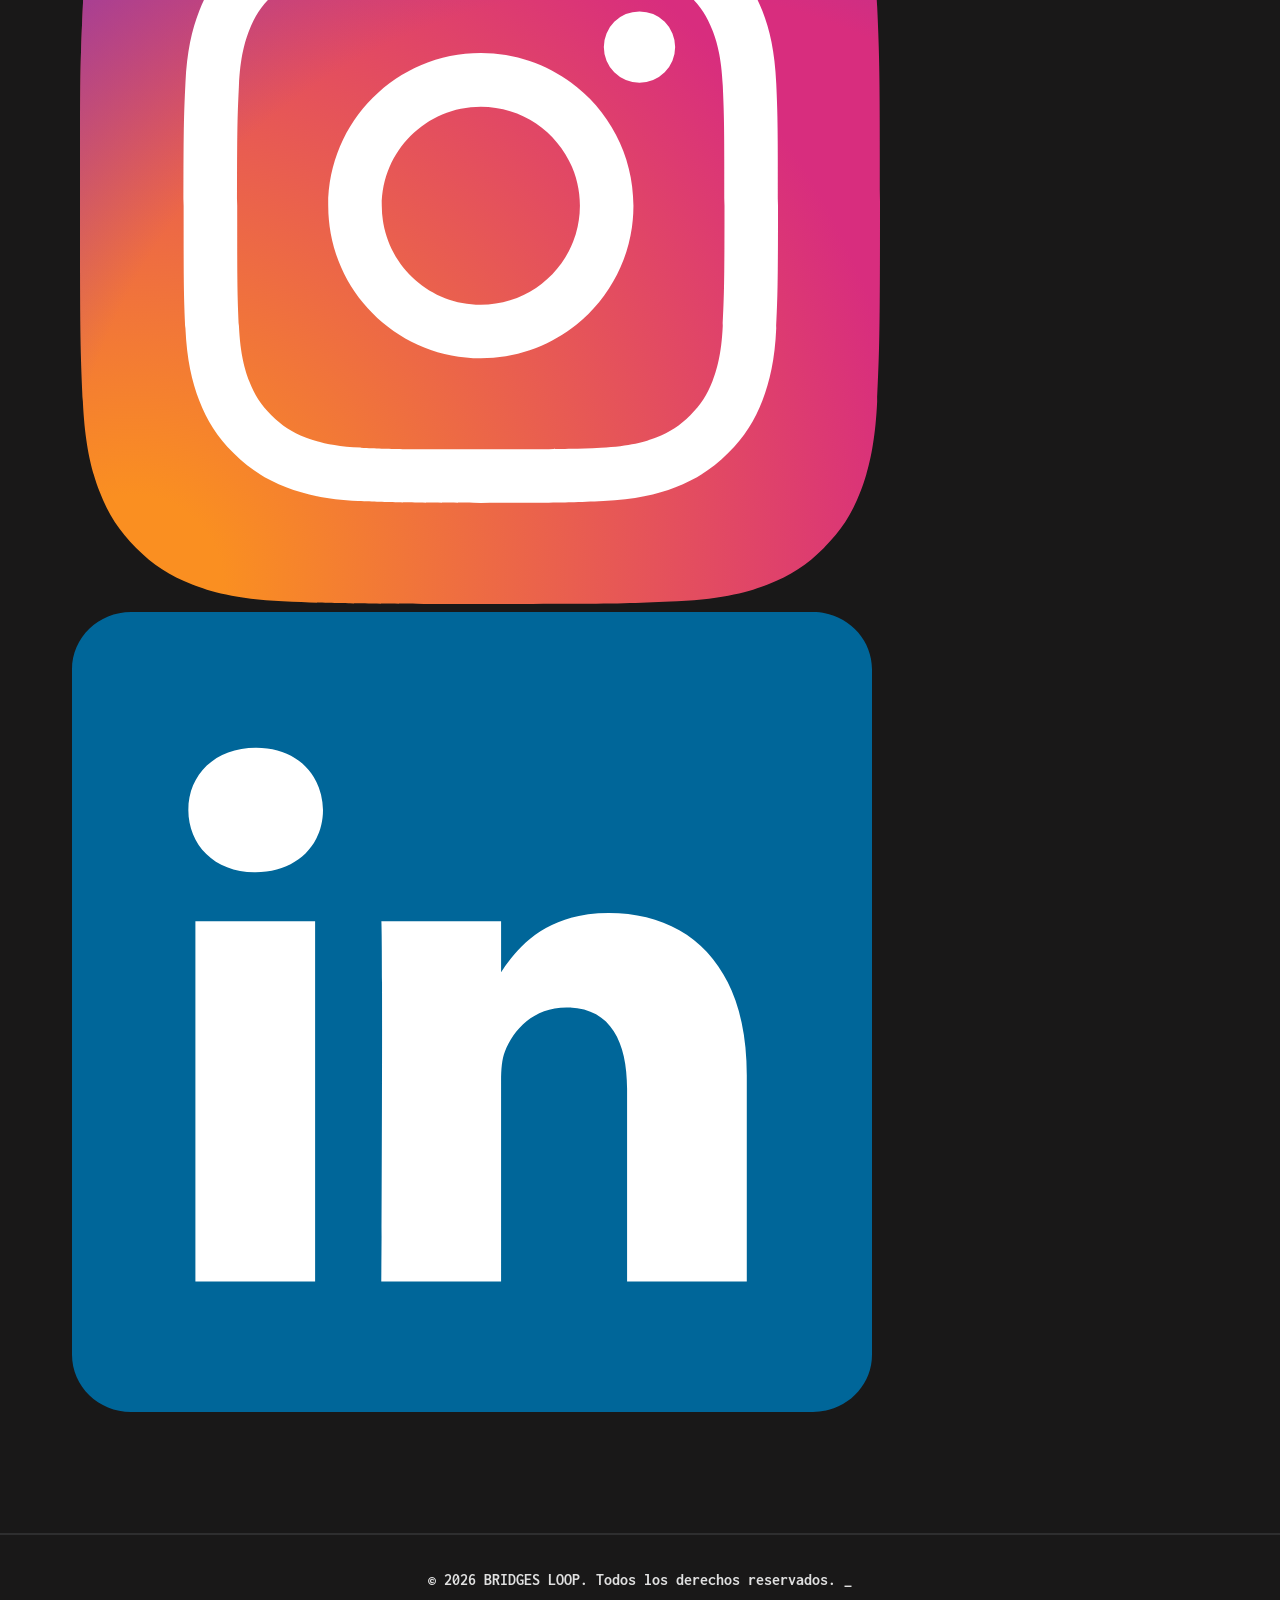
==== commit 4d9b98c8: "Add files via upload" ====
--- a/index.html
+++ b/index.html
@@ -42,33 +42,36 @@
 
     <main class="main-content">
 
-        <section class="section" id="quienes-somos" style="margin: 4rem 0 12rem 0;">
-            <h2 class="section-title font-title" style="text-align:center; display:block; margin-bottom: 3rem;">BRIDGES
-                LOOP <br> SOLUCIONES TECNOLÓGICAS</h2>
-            <div style="max-width: 900px; margin: 0 auto; text-align: center; padding: 0 2rem;">
-                <p class="font-body" style="font-size: 1.2rem; line-height: 1.8; color: #e0e0e0; margin: 0;">
-                    "Soy un ingeniero en sistemas dedicado a transformar la
-                    complejidad técnica en soluciones estratégicas para mis clientes. Con una trayectoria sólida en
-                    soporte técnico, infraestructura, mi misión es garantizar que la tecnología
-                    sea el motor de crecimiento de su negocio, y no un obstáculo. Me distingo por un enfoque
-                    proactivo, donde la seguridad de la información y la optimización de procesos son los pilares de
-                    cada proyecto que entrego."
-                </p>
+        <section class="section mt-4rem mb-12rem" id="quienes-somos">
+            <div class="d-flex align-items-center justify-content-start gap-60px flex-wrap max-w-1400 mx-auto px-2rem">
+                <div class="flex-0-auto shift-left">
+                    <img src="imagenes/yo.jpeg" alt="Perfil" class="perfil-img">
+                </div>
+                <div class="flex-1-500 text-left">
+                    <h2 class="section-title font-title d-block mb-2rem px-2rem">
+                        BRIDGES LOOP SOLUCIONES TECNOLÓGICAS</h2>
+                    <p class="font-body quienes-somos-text">
+                        "Soy un ingeniero en sistemas dedicado a transformar la
+                        complejidad técnica en soluciones estratégicas. Con una trayectoria sólida en
+                        soporte técnico, infraestructura, mi misión es garantizar que la tecnología
+                        sea el motor de crecimiento de cada proyecto, y no un obstáculo. Me distingo por un enfoque
+                        proactivo, donde la seguridad de la información y la optimización de procesos son los pilares de
+                        cada proyecto que entrego."
+                    </p>
+                </div>
             </div>
         </section>
 
-        <section class="section" id="redes" style="text-align: center; margin: 4rem 0;">
-            <h2 class="section-title font-title" style="margin-bottom: 2rem;">Redes Sociales</h2>
-            <div style="display: flex; justify-content: center; gap: 2.5rem;">
+        <section class="section text-center my-4rem" id="redes">
+            <h2 class="section-title font-title mb-2rem">Redes Sociales</h2>
+            <div class="d-flex justify-content-center gap-2-5rem">
                 <a href="https://www.instagram.com/branched_loop?igsh=ZGRwajF3OW4xN2Z2&utm_source=qr" target="_blank"
-                    class="nav-link" style="display:inline-block;">
-                    <img src="imagenes/instagram.svg" alt="Instagram"
-                        style="width: 50px; height: 50px; filter: invert(0.8) sepia(1) saturate(5) hue-rotate(5deg); transition: transform 0.3s ease;">
+                    class="nav-link d-inline-block">
+                    <img src="imagenes/instagram.svg" alt="Instagram" class="social-icon">
                 </a>
-                <a href="https://www.linkedin.com/in/alejandro-parra-ramos-2428a6340" target="_blank" class="nav-link"
-                    style="display:inline-block;">
-                    <img src="imagenes/linkedin.svg" alt="LinkedIn"
-                        style="width: 50px; height: 50px; filter: invert(0.8) sepia(1) saturate(5) hue-rotate(5deg); transition: transform 0.3s ease;">
+                <a href="https://www.linkedin.com/in/alejandro-parra-ramos-2428a6340" target="_blank"
+                    class="nav-link d-inline-block">
+                    <img src="imagenes/linkedin.svg" alt="LinkedIn" class="social-icon">
                 </a>
             </div>
         </section>
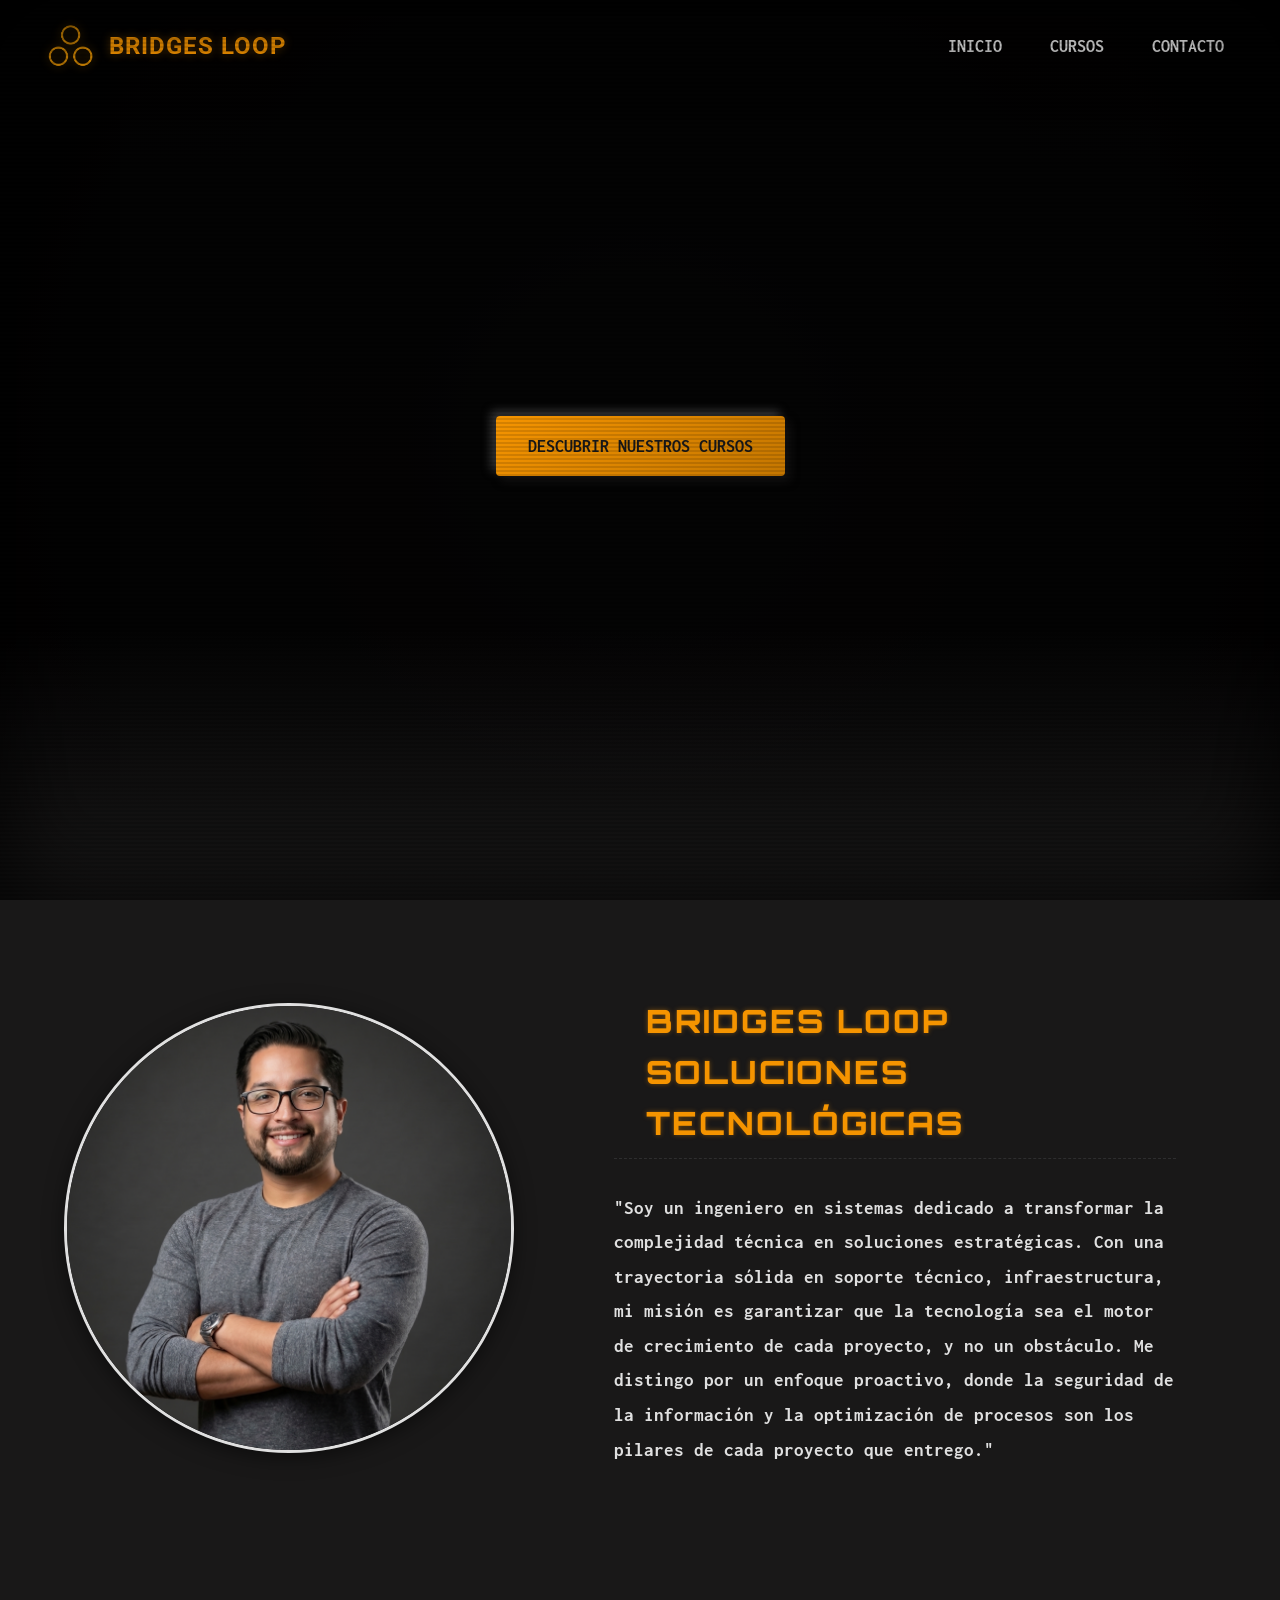
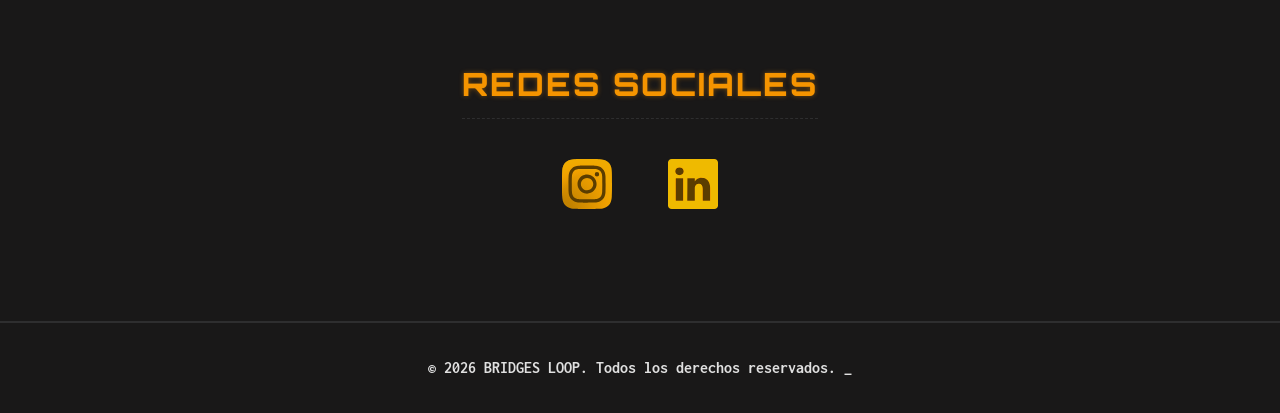
==== commit c414fb41: "Add files via upload" ====
--- a/index.html
+++ b/index.html
@@ -13,6 +13,8 @@
         rel="stylesheet">
     <!-- CSS -->
     <link rel="stylesheet" href="style.css">
+    <!-- Favicon -->
+    <link rel="icon" type="image/png" href="imagenes/bloopnew.png">
 </head>
 
 <body class="home">
--- a/style.css
+++ b/style.css
@@ -1,528 +1,724 @@
-/* 
-  Colors requested: #2e2e2f, #f59400, #191818
-  Fonts requested: Inconsolata (body, bold), Roboto (brand, bold), Titles (Orbitron)
-*/
-
-:root {
-    --bg-dark: #191818;
-    --bg-medium: #2e2e2f;
-    --accent: #f59400;
-    --brand-yellow: #fcca00;
-    --accent-glow: rgba(245, 148, 0, 0.4);
-    --text-main: #e0e0e0;
-    --text-muted: #888;
-    --cursor-default: url("data:image/svg+xml,%3Csvg xmlns='http://www.w3.org/2000/svg' width='32' height='32' viewBox='0 0 32 32'%3E%3Ccircle cx='16' cy='16' r='3' fill='%23f59400'/%3E%3Crect x='14' y='2' width='4' height='8' fill='%23f59400'/%3E%3Crect x='14' y='22' width='4' height='8' fill='%23f59400'/%3E%3Crect x='2' y='14' width='8' height='4' fill='%23f59400'/%3E%3Crect x='22' y='14' width='8' height='4' fill='%23f59400'/%3E%3C/svg%3E") 16 16, auto;
-    --cursor-pointer: url("data:image/svg+xml,%3Csvg xmlns='http://www.w3.org/2000/svg' width='32' height='32' viewBox='0 0 32 32'%3E%3Ccircle cx='16' cy='16' r='4' fill='%23fcca00'/%3E%3Crect x='14' y='0' width='4' height='10' fill='%23fcca00'/%3E%3Crect x='14' y='22' width='4' height='10' fill='%23fcca00'/%3E%3Crect x='0' y='14' width='10' height='4' fill='%23fcca00'/%3E%3Crect x='22' y='14' width='10' height='4' fill='%23fcca00'/%3E%3C/svg%3E") 16 16, pointer;
-}
-
-* {
-    box-sizing: border-box;
-    margin: 0;
-    padding: 0;
-}
-
-body, html {
-    cursor: var(--cursor-default);
-}
-
-a, button, .btn, .nav-link, .brand, label {
-    cursor: var(--cursor-pointer) !important;
-}
-
-body {
-    background-color: var(--bg-dark);
-    color: var(--text-main);
-    font-family: 'Inconsolata', monospace;
-    font-weight: 700;
-    line-height: 1.6;
-    overflow-x: hidden;
-    /* Vintage tech background pattern using a radial gradient to simulate screen vignette */
-    background-image: radial-gradient(circle at center, #2e2e2f 0%, #191818 100%),
-        linear-gradient(rgba(25, 24, 24, 0.7), rgba(46, 46, 47, 0.8));
-    background-blend-mode: overlay;
-    background-attachment: fixed;
-    /* In actual implementation, they can replace this with their BG image */
-    display: flex;
-    flex-direction: column;
-    min-height: 100vh;
-}
-
-/* CRT Effects */
-.scanlines {
-    position: fixed;
-    top: 0;
-    left: 0;
-    width: 100vw;
-    height: 100vh;
-    background: linear-gradient(to bottom,
-            rgba(255, 255, 255, 0),
-            rgba(255, 255, 255, 0) 50%,
-            rgba(0, 0, 0, 0.2) 50%,
-            rgba(0, 0, 0, 0.2));
-    background-size: 100% 4px;
-    z-index: 999;
-    pointer-events: none;
-    opacity: 0.6;
-}
-
-.crt-overlay {
-    position: fixed;
-    top: 0;
-    left: 0;
-    width: 100vw;
-    height: 100vh;
-    box-shadow: inset 0 0 100px rgba(0, 0, 0, 0.9);
-    z-index: 998;
-    pointer-events: none;
-}
-
-/* Typography Classes */
-.font-body {
-    font-family: 'Inconsolata', monospace;
-    font-weight: 700;
-}
-
-.font-title {
-    font-family: 'Orbitron', sans-serif;
-    font-weight: 800;
-    text-transform: uppercase;
-    letter-spacing: 2px;
-}
-
-.blink {
-    animation: blink 1s step-end infinite;
-}
-
-@keyframes blink {
-
-    0%,
-    100% {
-        opacity: 1;
-    }
-
-    50% {
-        opacity: 0;
-    }
-}
-
-/* Header */
-.header {
-    display: flex;
-    justify-content: space-between;
-    align-items: center;
-    padding: 1.5rem 3rem;
-    background-color: rgba(25, 24, 24, 0.9);
-    border-bottom: 2px solid #2e2e2f;
-    box-shadow: 0 4px 15px rgba(0, 0, 0, 0.5);
-    position: sticky;
-    top: 0;
-    z-index: 100;
-    backdrop-filter: blur(5px);
-    animation: fadeInDown 0.6s ease-out forwards;
-    opacity: 0;
-}
-
-.brand {
-    display: flex;
-    align-items: center;
-    gap: 1rem;
-    text-decoration: none;
-}
-
-.logo {
-    height: 45px;
-    width: auto;
-    filter: drop-shadow(0 0 5px var(--accent-glow));
-    animation: spinLogo 8s linear infinite;
-    transition: filter 0.3s ease, animation-duration 0.3s ease;
-}
-
-@keyframes spinLogo {
-    from { transform: rotate(0deg); }
-    to { transform: rotate(360deg); }
-}
-
-.brand:hover .logo {
-    animation: spinLogo 2s linear infinite;
-    filter: drop-shadow(0 0 15px var(--accent-glow));
-}
-
-.brand-name {
-    font-family: 'Roboto', sans-serif;
-    font-weight: 700;
-    font-size: 1.5rem;
-    color: var(--accent);
-    text-shadow: 0 0 10px var(--accent-glow);
-    letter-spacing: 1px;
-}
-
-.nav {
-    display: flex;
-    gap: 2rem;
-}
-
-.nav-link {
-    color: var(--text-main);
-    text-decoration: none;
-    font-family: 'Inconsolata', monospace;
-    font-weight: 700;
-    font-size: 1.1rem;
-    text-transform: uppercase;
-    position: relative;
-    padding: 0.5rem;
-    transition: color 0.3s ease;
-}
-
-.nav-link::before {
-    content: '[';
-    position: absolute;
-    left: -10px;
-    opacity: 0;
-    color: var(--accent);
-    transition: opacity 0.3s ease, left 0.3s ease;
-}
-
-.nav-link::after {
-    content: ']';
-    position: absolute;
-    right: -10px;
-    opacity: 0;
-    color: var(--accent);
-    transition: opacity 0.3s ease, right 0.3s ease;
-}
-
-.nav-link:hover {
-    color: var(--accent);
-    text-shadow: 0 0 8px var(--accent-glow);
-}
-
-.nav-link:hover::before {
-    opacity: 1;
-    left: -5px;
-}
-
-.nav-link:hover::after {
-    opacity: 1;
-    right: -5px;
-}
-
-/* Main Content */
-.main-content {
-    max-width: 1200px;
-    margin: 0 auto;
-    padding: 2rem;
-}
-
-.section {
-    margin: 5rem 0;
-    animation: fadeInUp 0.8s ease-out forwards;
-    opacity: 0;
-}
-
-@keyframes fadeInUp {
-    from {
-        opacity: 0;
-        transform: translateY(30px);
-    }
-
-    to {
-        opacity: 1;
-        transform: translateY(0);
-    }
-}
-
-@keyframes fadeInDown {
-    from {
-        opacity: 0;
-        transform: translateY(-30px);
-    }
-
-    to {
-        opacity: 1;
-        transform: translateY(0);
-    }
-}
-
-.section-title {
-    color: var(--accent);
-    font-size: 2rem;
-    margin-bottom: 2rem;
-    text-shadow: 0 0 5px var(--accent-glow);
-    border-bottom: 1px dashed var(--bg-medium);
-    padding-bottom: 0.5rem;
-    display: inline-block;
-}
-
-/* 3D Styles & Neomorphism */
-.panel-3d {
-    background-color: var(--bg-medium);
-    border-radius: 8px;
-    padding: 4px;
-    /* Border thickness essentially */
-    background: linear-gradient(145deg, #373738, #262627);
-    box-shadow: 10px 10px 20px #131212, -10px -10px 20px #39393a;
-    position: relative;
-    overflow: hidden;
-}
-
-.panel-3d::before {
-    content: '';
-    position: absolute;
-    top: 0;
-    left: 0;
-    right: 0;
-    bottom: 0;
-    box-shadow: inset 2px 2px 5px rgba(255, 255, 255, 0.05),
-        inset -2px -2px 5px rgba(0, 0, 0, 0.5);
-    border-radius: 8px;
-    pointer-events: none;
-}
-
-.panel-inner {
-    background-color: var(--bg-medium);
-    border-radius: 4px;
-    padding: 2rem;
-    height: 100%;
-}
-
-.outline-orange {
-    background: linear-gradient(145deg, #f59400, #b06a00);
-}
-
-.outline-orange .panel-inner {
-    background-color: var(--bg-dark);
-}
-
-/* Hero Section */
-.hero {
-    min-height: 70vh;
-    display: flex;
-    align-items: center;
-    justify-content: center;
-    text-align: center;
-}
-
-.hero .panel-inner {
-    padding: 4rem 2rem;
-    background-image: repeating-linear-gradient(45deg, transparent, transparent 10px, rgba(0, 0, 0, 0.1) 10px, rgba(0, 0, 0, 0.1) 20px);
-}
-
-.title {
-    font-size: 4rem;
-    color: var(--accent);
-    margin-bottom: 1rem;
-    text-shadow: 2px 2px 0px #000, 0 0 15px var(--accent-glow);
-}
-
-.subtitle {
-    font-size: 1.2rem;
-    margin-bottom: 2rem;
-    color: #b0b0b0;
-    max-width: 600px;
-    margin-left: auto;
-    margin-right: auto;
-}
-
-/* Buttons */
-.btn {
-    display: inline-block;
-    padding: 1rem 2rem;
-    font-family: 'Inconsolata', monospace;
-    font-weight: 700;
-    font-size: 1.1rem;
-    text-transform: uppercase;
-    text-decoration: none;
-    cursor: pointer;
-    border: none;
-    border-radius: 4px;
-    transition: all 0.2s ease;
-    position: relative;
-    overflow: hidden;
-}
-
-.btn-primary {
-    background: linear-gradient(145deg, #f59400, #c47600);
-    color: var(--bg-dark);
-    box-shadow: 5px 5px 10px #131212, -5px -5px 10px #39393a;
-    text-shadow: none;
-}
-
-.btn-primary:hover {
-    transform: translateY(-2px);
-    box-shadow: 6px 6px 12px #131212, -6px -6px 12px #39393a, 0 0 15px var(--accent-glow);
-}
-
-.btn-primary:active {
-    transform: translateY(2px);
-    box-shadow: inset 4px 4px 8px #a86500, inset -4px -4px 8px #ffc300;
-}
-
-.btn-secondary {
-    background: transparent;
-    color: var(--accent);
-    border: 2px solid var(--accent);
-    box-shadow: 0 0 10px rgba(245, 148, 0, 0.2);
-}
-
-.btn-secondary:hover {
-    background-color: rgba(245, 148, 0, 0.1);
-    box-shadow: inset 0 0 10px var(--accent-glow), 0 0 15px var(--accent-glow);
-}
-
-/* Grid System */
-.grid {
-    display: grid;
-    grid-template-columns: repeat(auto-fit, minmax(300px, 1fr));
-    gap: 2rem;
-}
-
-.card {
-    transition: transform 0.3s ease;
-}
-
-.card:hover {
-    transform: translateY(-5px);
-}
-
-.card-icon {
-    font-family: 'Orbitron', sans-serif;
-    color: var(--accent);
-    font-size: 1.5rem;
-    margin-bottom: 1rem;
-}
-
-.card h3 {
-    font-family: 'Orbitron', sans-serif;
-    color: #fff;
-    margin-bottom: 0.5rem;
-}
-
-/* Forms */
-.contact-form-wrapper {
-    max-width: 600px;
-    margin: 0 auto;
-}
-
-.form-group {
-    margin-bottom: 1.5rem;
-    display: flex;
-    flex-direction: column;
-}
-
-label {
-    color: var(--accent);
-    margin-bottom: 0.5rem;
-}
-
-.input-3d {
-    background-color: #1f1f20;
-    border: 1px solid var(--bg-dark);
-    color: var(--text-main);
-    padding: 1rem;
-    font-family: 'Inconsolata', monospace;
-    font-weight: 700;
-    font-size: 1rem;
-    border-radius: 4px;
-    box-shadow: inset 4px 4px 8px #131212, inset -4px -4px 8px #2b2b2c;
-    transition: all 0.3s ease;
-}
-
-.input-3d:focus {
-    outline: none;
-    border-color: var(--accent);
-    box-shadow: inset 4px 4px 8px #131212, inset -4px -4px 8px #2b2b2c, 0 0 8px rgba(245, 148, 0, 0.3);
-}
-
-/* Footer */
-.footer {
-    text-align: center;
-    padding: 2rem;
-    background-color: var(--bg-dark);
-    border-top: 2px solid var(--bg-medium);
-    margin-top: auto;
-    color: var(--text-main);
-}
-
-/* Video Hero Styles for Home Page */
-body.home .header {
-    position: fixed;
-    width: 100%;
-    background-color: transparent;
-    border-bottom-color: transparent;
-    box-shadow: none;
-    backdrop-filter: none;
-    transition: background-color 0.3s ease, border-color 0.3s ease, box-shadow 0.3s ease, backdrop-filter 0.3s ease;
-}
-
-body.home .header.scrolled {
-    background-color: rgba(25, 24, 24, 0.9);
-    border-bottom: 2px solid #2e2e2f;
-    box-shadow: 0 4px 15px rgba(0, 0, 0, 0.5);
-    backdrop-filter: blur(5px);
-}
-
-.video-hero {
-    position: relative;
-    width: 100vw;
-    height: 100vh;
-    overflow: hidden;
-    display: flex;
-    align-items: center;
-    justify-content: center;
-    margin-top: 0;
-}
-
-.hero-video {
-    position: absolute;
-    top: 0;
-    left: 0;
-    width: 100%;
-    height: 100%;
-    object-fit: cover;
-    z-index: -2;
-}
-
-.video-fade {
-    position: absolute;
-    bottom: 0;
-    left: 0;
-    width: 100%;
-    height: 30vh;
-    background: linear-gradient(to bottom, transparent, var(--bg-dark));
-    z-index: -1;
-}
-
-.hero-content {
-    z-index: 1;
-    text-align: center;
-    animation: fadeInUp 0.8s ease-out forwards;
-    animation-delay: 0.3s;
-    opacity: 0;
-}
-
-/* Responsive */
-@media (max-width: 768px) {
-    .header {
-        flex-direction: column;
-        padding: 1rem;
-    }
-
-    .nav {
-        margin-top: 1rem;
-        flex-wrap: wrap;
-        justify-content: center;
-    }
-
-    .title {
-        font-size: 2.5rem;
-    }
-
-    .course-card-layout {
-        flex-direction: column-reverse !important;
-    }
-
-    .course-card-image {
-        border-left: none !important;
-        border-bottom: 2px solid var(--bg-medium);
-    }
-}+/* 
+  Colors requested: #2e2e2f, #f59400, #191818
+  Fonts requested: Inconsolata (body, bold), Roboto (brand, bold), Titles (Orbitron)
+*/
+
+:root {
+    --bg-dark: #191818;
+    --bg-medium: #2e2e2f;
+    --accent: #f59400;
+    --brand-yellow: #fcca00;
+    --accent-glow: rgba(245, 148, 0, 0.4);
+    --text-main: #e0e0e0;
+    --text-muted: #888;
+    --cursor-default: url("data:image/svg+xml,%3Csvg xmlns='http://www.w3.org/2000/svg' width='32' height='32' viewBox='0 0 32 32'%3E%3Ccircle cx='16' cy='16' r='3' fill='%23f59400'/%3E%3Crect x='14' y='2' width='4' height='8' fill='%23f59400'/%3E%3Crect x='14' y='22' width='4' height='8' fill='%23f59400'/%3E%3Crect x='2' y='14' width='8' height='4' fill='%23f59400'/%3E%3Crect x='22' y='14' width='8' height='4' fill='%23f59400'/%3E%3C/svg%3E") 16 16, auto;
+    --cursor-pointer: url("data:image/svg+xml,%3Csvg xmlns='http://www.w3.org/2000/svg' width='32' height='32' viewBox='0 0 32 32'%3E%3Ccircle cx='16' cy='16' r='4' fill='%23fcca00'/%3E%3Crect x='14' y='0' width='4' height='10' fill='%23fcca00'/%3E%3Crect x='14' y='22' width='4' height='10' fill='%23fcca00'/%3E%3Crect x='0' y='14' width='10' height='4' fill='%23fcca00'/%3E%3Crect x='22' y='14' width='10' height='4' fill='%23fcca00'/%3E%3C/svg%3E") 16 16, pointer;
+}
+
+* {
+    box-sizing: border-box;
+    margin: 0;
+    padding: 0;
+}
+
+body, html {
+    cursor: var(--cursor-default);
+}
+
+a, button, .btn, .nav-link, .brand, label {
+    cursor: var(--cursor-pointer) !important;
+}
+
+body {
+    background-color: var(--bg-dark);
+    color: var(--text-main);
+    font-family: 'Inconsolata', monospace;
+    font-weight: 700;
+    line-height: 1.6;
+    overflow-x: hidden;
+    /* Vintage tech background pattern using a radial gradient to simulate screen vignette */
+    background-image: radial-gradient(circle at center, #2e2e2f 0%, #191818 100%),
+        linear-gradient(rgba(25, 24, 24, 0.7), rgba(46, 46, 47, 0.8));
+    background-blend-mode: overlay;
+    background-attachment: fixed;
+    /* In actual implementation, they can replace this with their BG image */
+    display: flex;
+    flex-direction: column;
+    min-height: 100vh;
+}
+
+/* CRT Effects */
+.scanlines {
+    position: fixed;
+    top: 0;
+    left: 0;
+    width: 100vw;
+    height: 100vh;
+    background: linear-gradient(to bottom,
+            rgba(255, 255, 255, 0),
+            rgba(255, 255, 255, 0) 50%,
+            rgba(0, 0, 0, 0.2) 50%,
+            rgba(0, 0, 0, 0.2));
+    background-size: 100% 4px;
+    z-index: 999;
+    pointer-events: none;
+    opacity: 0.6;
+}
+
+.crt-overlay {
+    position: fixed;
+    top: 0;
+    left: 0;
+    width: 100vw;
+    height: 100vh;
+    box-shadow: inset 0 0 100px rgba(0, 0, 0, 0.9);
+    z-index: 998;
+    pointer-events: none;
+}
+
+/* Typography Classes */
+.font-body {
+    font-family: 'Inconsolata', monospace;
+    font-weight: 700;
+}
+
+.font-title {
+    font-family: 'Orbitron', sans-serif;
+    font-weight: 800;
+    text-transform: uppercase;
+    letter-spacing: 2px;
+}
+
+.blink {
+    animation: blink 1s step-end infinite;
+}
+
+@keyframes blink {
+
+    0%,
+    100% {
+        opacity: 1;
+    }
+
+    50% {
+        opacity: 0;
+    }
+}
+
+/* Header */
+.header {
+    display: flex;
+    justify-content: space-between;
+    align-items: center;
+    padding: 1.5rem 3rem;
+    background-color: rgba(25, 24, 24, 0.9);
+    border-bottom: 2px solid #2e2e2f;
+    box-shadow: 0 4px 15px rgba(0, 0, 0, 0.5);
+    position: sticky;
+    top: 0;
+    z-index: 100;
+    backdrop-filter: blur(5px);
+    animation: fadeInDown 0.6s ease-out forwards;
+    opacity: 0;
+}
+
+.brand {
+    display: flex;
+    align-items: center;
+    gap: 1rem;
+    text-decoration: none;
+}
+
+.logo {
+    height: 45px;
+    width: auto;
+    filter: drop-shadow(0 0 5px var(--accent-glow));
+    animation: spinLogo 8s linear infinite;
+    transition: filter 0.3s ease, animation-duration 0.3s ease;
+}
+
+@keyframes spinLogo {
+    from { transform: rotate(0deg); }
+    to { transform: rotate(360deg); }
+}
+
+.brand:hover .logo {
+    animation: spinLogo 2s linear infinite;
+    filter: drop-shadow(0 0 15px var(--accent-glow));
+}
+
+.brand-name {
+    font-family: 'Roboto', sans-serif;
+    font-weight: 700;
+    font-size: 1.5rem;
+    color: var(--accent);
+    text-shadow: 0 0 10px var(--accent-glow);
+    letter-spacing: 1px;
+}
+
+.nav {
+    display: flex;
+    gap: 2rem;
+}
+
+.nav-link {
+    color: var(--text-main);
+    text-decoration: none;
+    font-family: 'Inconsolata', monospace;
+    font-weight: 700;
+    font-size: 1.1rem;
+    text-transform: uppercase;
+    position: relative;
+    padding: 0.5rem;
+    transition: color 0.3s ease;
+}
+
+.nav-link::before {
+    content: '[';
+    position: absolute;
+    left: -10px;
+    opacity: 0;
+    color: var(--accent);
+    transition: opacity 0.3s ease, left 0.3s ease;
+}
+
+.nav-link::after {
+    content: ']';
+    position: absolute;
+    right: -10px;
+    opacity: 0;
+    color: var(--accent);
+    transition: opacity 0.3s ease, right 0.3s ease;
+}
+
+.nav-link:hover {
+    color: var(--accent);
+    text-shadow: 0 0 8px var(--accent-glow);
+}
+
+.nav-link:hover::before {
+    opacity: 1;
+    left: -5px;
+}
+
+.nav-link:hover::after {
+    opacity: 1;
+    right: -5px;
+}
+
+/* Main Content */
+.main-content {
+    max-width: 1200px;
+    margin: 0 auto;
+    padding: 2rem;
+}
+
+.section {
+    margin: 5rem 0;
+    animation: fadeInUp 0.8s ease-out forwards;
+    opacity: 0;
+}
+
+@keyframes fadeInUp {
+    from {
+        opacity: 0;
+        transform: translateY(30px);
+    }
+
+    to {
+        opacity: 1;
+        transform: translateY(0);
+    }
+}
+
+@keyframes fadeInDown {
+    from {
+        opacity: 0;
+        transform: translateY(-30px);
+    }
+
+    to {
+        opacity: 1;
+        transform: translateY(0);
+    }
+}
+
+.section-title {
+    color: var(--accent);
+    font-size: 2rem;
+    margin-bottom: 2rem;
+    text-shadow: 0 0 5px var(--accent-glow);
+    border-bottom: 1px dashed var(--bg-medium);
+    padding-bottom: 0.5rem;
+    display: inline-block;
+}
+
+/* 3D Styles & Neomorphism */
+.panel-3d {
+    background-color: var(--bg-medium);
+    border-radius: 8px;
+    padding: 4px;
+    /* Border thickness essentially */
+    background: linear-gradient(145deg, #373738, #262627);
+    box-shadow: 10px 10px 20px #131212, -10px -10px 20px #39393a;
+    position: relative;
+    overflow: hidden;
+}
+
+.panel-3d::before {
+    content: '';
+    position: absolute;
+    top: 0;
+    left: 0;
+    right: 0;
+    bottom: 0;
+    box-shadow: inset 2px 2px 5px rgba(255, 255, 255, 0.05),
+        inset -2px -2px 5px rgba(0, 0, 0, 0.5);
+    border-radius: 8px;
+    pointer-events: none;
+}
+
+.panel-inner {
+    background-color: var(--bg-medium);
+    border-radius: 4px;
+    padding: 2rem;
+    height: 100%;
+}
+
+.outline-orange {
+    background: linear-gradient(145deg, #f59400, #b06a00);
+}
+
+.outline-orange .panel-inner {
+    background-color: var(--bg-dark);
+}
+
+/* Hero Section */
+.hero {
+    min-height: 70vh;
+    display: flex;
+    align-items: center;
+    justify-content: center;
+    text-align: center;
+}
+
+.hero .panel-inner {
+    padding: 4rem 2rem;
+    background-image: repeating-linear-gradient(45deg, transparent, transparent 10px, rgba(0, 0, 0, 0.1) 10px, rgba(0, 0, 0, 0.1) 20px);
+}
+
+.title {
+    font-size: 4rem;
+    color: var(--accent);
+    margin-bottom: 1rem;
+    text-shadow: 2px 2px 0px #000, 0 0 15px var(--accent-glow);
+}
+
+.subtitle {
+    font-size: 1.2rem;
+    margin-bottom: 2rem;
+    color: #b0b0b0;
+    max-width: 600px;
+    margin-left: auto;
+    margin-right: auto;
+}
+
+/* Buttons */
+.btn {
+    display: inline-block;
+    padding: 1rem 2rem;
+    font-family: 'Inconsolata', monospace;
+    font-weight: 700;
+    font-size: 1.1rem;
+    text-transform: uppercase;
+    text-decoration: none;
+    cursor: pointer;
+    border: none;
+    border-radius: 4px;
+    transition: all 0.2s ease;
+    position: relative;
+    overflow: hidden;
+}
+
+.btn-primary {
+    background: linear-gradient(145deg, #f59400, #c47600);
+    color: var(--bg-dark);
+    box-shadow: 5px 5px 10px #131212, -5px -5px 10px #39393a;
+    text-shadow: none;
+}
+
+.btn-primary:hover {
+    transform: translateY(-2px);
+    box-shadow: 6px 6px 12px #131212, -6px -6px 12px #39393a, 0 0 15px var(--accent-glow);
+}
+
+.btn-primary:active {
+    transform: translateY(2px);
+    box-shadow: inset 4px 4px 8px #a86500, inset -4px -4px 8px #ffc300;
+}
+
+.btn-secondary {
+    background: transparent;
+    color: var(--accent);
+    border: 2px solid var(--accent);
+    box-shadow: 0 0 10px rgba(245, 148, 0, 0.2);
+}
+
+.btn-secondary:hover {
+    background-color: rgba(245, 148, 0, 0.1);
+    box-shadow: inset 0 0 10px var(--accent-glow), 0 0 15px var(--accent-glow);
+}
+
+/* Grid System */
+.grid {
+    display: grid;
+    grid-template-columns: repeat(auto-fit, minmax(300px, 1fr));
+    gap: 2rem;
+}
+
+.card {
+    transition: transform 0.3s ease;
+}
+
+.card:hover {
+    transform: translateY(-5px);
+}
+
+.card-icon {
+    font-family: 'Orbitron', sans-serif;
+    color: var(--accent);
+    font-size: 1.5rem;
+    margin-bottom: 1rem;
+}
+
+.card h3 {
+    font-family: 'Orbitron', sans-serif;
+    color: #fff;
+    margin-bottom: 0.5rem;
+}
+
+/* Forms */
+.contact-form-wrapper {
+    max-width: 600px;
+    margin: 0 auto;
+}
+
+.form-group {
+    margin-bottom: 1.5rem;
+    display: flex;
+    flex-direction: column;
+}
+
+label {
+    color: var(--accent);
+    margin-bottom: 0.5rem;
+}
+
+.input-3d {
+    background-color: #1f1f20;
+    border: 1px solid var(--bg-dark);
+    color: var(--text-main);
+    padding: 1rem;
+    font-family: 'Inconsolata', monospace;
+    font-weight: 700;
+    font-size: 1rem;
+    border-radius: 4px;
+    box-shadow: inset 4px 4px 8px #131212, inset -4px -4px 8px #2b2b2c;
+    transition: all 0.3s ease;
+}
+
+.input-3d:focus {
+    outline: none;
+    border-color: var(--accent);
+    box-shadow: inset 4px 4px 8px #131212, inset -4px -4px 8px #2b2b2c, 0 0 8px rgba(245, 148, 0, 0.3);
+}
+
+/* Footer */
+.footer {
+    text-align: center;
+    padding: 2rem;
+    background-color: var(--bg-dark);
+    border-top: 2px solid var(--bg-medium);
+    margin-top: auto;
+    color: var(--text-main);
+}
+
+/* Video Hero Styles for Home Page */
+body.home .header {
+    position: fixed;
+    width: 100%;
+    background-color: transparent;
+    border-bottom-color: transparent;
+    box-shadow: none;
+    backdrop-filter: none;
+    transition: background-color 0.3s ease, border-color 0.3s ease, box-shadow 0.3s ease, backdrop-filter 0.3s ease;
+}
+
+body.home .header.scrolled {
+    background-color: rgba(25, 24, 24, 0.9);
+    border-bottom: 2px solid #2e2e2f;
+    box-shadow: 0 4px 15px rgba(0, 0, 0, 0.5);
+    backdrop-filter: blur(5px);
+}
+
+.video-hero {
+    position: relative;
+    width: 100vw;
+    height: 100vh;
+    overflow: hidden;
+    display: flex;
+    align-items: center;
+    justify-content: center;
+    margin-top: 0;
+}
+
+.hero-video {
+    position: absolute;
+    top: 0;
+    left: 0;
+    width: 100%;
+    height: 100%;
+    object-fit: cover;
+    z-index: -2;
+}
+
+.video-fade {
+    position: absolute;
+    bottom: 0;
+    left: 0;
+    width: 100%;
+    height: 30vh;
+    background: linear-gradient(to bottom, transparent, var(--bg-dark));
+    z-index: -1;
+}
+
+.hero-content {
+    z-index: 1;
+    text-align: center;
+    animation: fadeInUp 0.8s ease-out forwards;
+    animation-delay: 0.3s;
+    opacity: 0;
+}
+
+/* Responsive */
+@media (max-width: 1024px) {
+    .gap-60px {
+        gap: 30px;
+    }
+    .perfil-img {
+        width: 350px;
+        height: 350px;
+    }
+    .shift-left {
+        transform: none;
+    }
+    .course-card-inner {
+        flex-direction: column-reverse;
+    }
+    .course-img-col {
+        border-left: none;
+        border-bottom: 2px solid var(--bg-medium);
+    }
+    .d-flex.align-items-center.justify-content-start {
+        justify-content: center;
+    }
+}
+
+@media (max-width: 768px) {
+    .header {
+        flex-direction: column;
+        padding: 1rem;
+    }
+
+    .nav {
+        margin-top: 1rem;
+        flex-wrap: wrap;
+        justify-content: center;
+        gap: 1rem;
+    }
+
+    .title {
+        font-size: 2.5rem;
+    }
+
+    .section-title {
+        font-size: 1.5rem;
+        padding-left: 0;
+        padding-right: 0;
+    }
+
+    .course-content-col {
+        padding: 1.5rem;
+    }
+
+    .quienes-somos-text {
+        font-size: 1rem;
+    }
+
+    .perfil-img {
+        width: 250px;
+        height: 250px;
+    }
+
+    .text-left {
+        text-align: center;
+    }
+
+    .px-2rem {
+        padding-left: 1rem;
+        padding-right: 1rem;
+    }
+}
+
+@media (max-width: 480px) {
+    .nav-link {
+        font-size: 0.9rem;
+    }
+
+    .brand-name {
+        font-size: 1.2rem;
+    }
+
+    .logo {
+        height: 35px;
+    }
+
+    .perfil-img {
+        width: 200px;
+        height: 200px;
+    }
+
+    .section {
+        margin: 3rem 0;
+    }
+
+    .course-card-title {
+        font-size: 1.2rem;
+    }
+
+    .course-card-desc {
+        font-size: 0.85rem;
+    }
+    
+    .btn {
+        padding: 0.8rem 1.5rem;
+        font-size: 0.9rem;
+    }
+}
+
+/* Utilidades y Clases Extraídas */
+.d-flex { display: flex; }
+.flex-column { flex-direction: column; }
+.min-vh-100 { min-height: 100vh; }
+.align-items-center { align-items: center; }
+.justify-content-center { justify-content: center; }
+.gap-4rem { gap: 4rem; }
+.gap-1rem { gap: 1rem; }
+.gap-2-5rem { gap: 2.5rem; }
+.gap-60px { gap: 60px; }
+.flex-wrap { flex-wrap: wrap; }
+.max-w-1200 { max-width: 1200px; }
+.max-w-1400 { max-width: 1400px; }
+.shift-left { transform: translateX(-40px); }
+.mx-auto { margin-left: auto; margin-right: auto; }
+.px-2rem { padding-left: 2rem; padding-right: 2rem; }
+.py-4rem { padding-top: 4rem; padding-bottom: 4rem; }
+.mt-auto { margin-top: auto; }
+.mb-0 { margin-bottom: 0; }
+.mb-1rem { margin-bottom: 1rem; }
+.mb-2rem { margin-bottom: 2rem; }
+.mb-3rem { margin-bottom: 3rem; }
+.mb-12rem { margin-bottom: 12rem; }
+.mt-4rem { margin-top: 4rem; }
+.my-4rem { margin-top: 4rem; margin-bottom: 4rem; }
+.pt-6rem { padding-top: 6rem; }
+.pb-2rem { padding-bottom: 2rem; }
+.pb-4rem { padding-bottom: 4rem; }
+.text-center { text-align: center; }
+.text-left { text-align: left; }
+.text-decoration-none { text-decoration: none; }
+.color-inherit { color: inherit; }
+.d-block { display: block; }
+.d-inline-block { display: inline-block; }
+.flex-0-auto { flex: 0 0 auto; }
+.flex-1-500 { flex: 1 1 500px; }
+.flex-1 { flex: 1; }
+
+/* Contacto y Servicios especificos */
+.contact-bg-wrapper { background-color: var(--brand-yellow); padding: 4rem 2rem; width: 100%; flex: 1 1 auto; display: flex; flex-direction: column; justify-content: center; }
+.contact-inner-wrapper { max-width: 1200px; width: 100%; margin: 0 auto; display: flex; justify-content: flex-end; }
+.color-accent { color: var(--accent); }
+.color-dark { color: #191818; }
+.border-bottom-dark { border-bottom-color: #191818; }
+.m-0 { margin: 0; }
+.w-100 { width: 100%; }
+
+/* Quienes Somos */
+.perfil-img { width: 450px; height: 450px; max-width: 100%; border-radius: 50%; object-fit: cover; object-position: center 15%; border: 3px solid #e0e0e0; box-shadow: 0 4px 20px rgba(0,0,0,0.5); }
+.social-icon { width: 50px; height: 50px; filter: invert(0.8) sepia(1) saturate(5) hue-rotate(5deg); transition: transform 0.3s ease; }
+.social-icon:hover { transform: translateY(-5px); }
+.quienes-somos-text { font-size: 1.2rem; line-height: 1.8; color: #e0e0e0; margin: 0; }
+
+/* Cursos */
+.course-card-inner { display: flex; padding: 0; overflow: hidden; background-color: var(--bg-dark); border-radius: 4px; transition: transform 0.3s ease; }
+.course-card-inner:hover .course-img { transform: scale(1.05); }
+.course-content-col { padding: 2.5rem; flex: 1; display: flex; flex-direction: column; justify-content: center; text-align: left; }
+.course-img-col { flex: 1; border-left: 2px solid var(--bg-medium); display: flex; overflow: hidden; }
+.course-img { width: 100%; height: 100%; object-fit: cover; min-height: 250px; transition: transform 0.3s ease; }
+.course-card-title { font-size: 1.4rem; font-family: "Orbitron", sans-serif; margin-bottom: 1rem; color: #fff; }
+.course-card-desc { font-size: 0.95rem; line-height: 1.6; margin-bottom: 0; color: #ccc; }
+
+/* Extracted from cursos.html */
+.grid-bg { position: fixed; top: 0; left: 0; width: 100vw; height: 100vh; z-index: -2; background-size: 40px 40px; background-image: linear-gradient(to right, rgba(255, 255, 255, 0.04) 1px, transparent 1px), linear-gradient(to bottom, rgba(255, 255, 255, 0.04) 1px, transparent 1px); pointer-events: none; }
+.mouse-glow { position: fixed; top: 0; left: 0; width: 100vw; height: 100vh; z-index: -1; background: radial-gradient(circle 400px at var(--mouse-x, 50vw) var(--mouse-y, -200vh), rgba(245, 148, 0, 0.12), transparent 80%); pointer-events: none; }
+
+/* Extracted from f_b_linux.html */
+.hero-section { position: relative; height: 100vh; min-height: 400px; display: flex; align-items: center; overflow: hidden; margin-top: 0; }
+.hero-bg { position: absolute; top: -15%; left: 0; width: 100vw; height: 130%; background-image: url("imagenes/linuxfondo1.png"); background-size: cover; background-position: center; background-attachment: scroll; z-index: -1; opacity: 0.4; will-change: transform, background-position; }
+.hero-content-linux { width: 50%; padding: 4rem; z-index: 1; animation: fadeInLeft 1s ease-out forwards; margin: 0 auto; }
+.hero-content-linux h1 { font-family: "Orbitron", sans-serif; font-size: 3.5rem; margin-bottom: 1rem; color: #fff; text-shadow: 2px 2px 0px #000, 0 0 15px rgba(245, 148, 0, 0.4); }
+.hero-content-linux p { font-size: 1.2rem; line-height: 1.8; font-family: "Inconsolata", monospace; background: rgba(46, 46, 47, 0.85); padding: 2rem; border-left: 4px solid #f59400; border-radius: 4px; box-shadow: 0 4px 6px rgba(0, 0, 0, 0.3); }
+.course-container { max-width: 1200px; margin: 4rem auto; padding: 0 2rem; }
+.topic-card { display: flex; background-color: #191818; border: 1px solid #2e2e2f; border-radius: 8px; margin-bottom: 2rem; overflow: hidden; opacity: 0; transform: translateY(30px); transition: opacity 0.6s ease-out, transform 0.6s ease-out; box-shadow: 0 4px 10px rgba(0, 0, 0, 0.5); }
+.topic-card:hover { border-color: #f59400; transform: translateY(-5px); transition: all 0.3s ease; }
+.topic-card.visible { opacity: 1; transform: translateY(0); }
+.topic-card.visible:hover { transform: translateY(-5px); }
+.topic-content { flex: 1; padding: 2.5rem; }
+.topic-thumbnail-space { flex: 0 0 320px; background-color: #0d0d0d; background-image: repeating-linear-gradient(45deg, #191818 25%, transparent 25%, transparent 75%, #191818 75%, #191818), repeating-linear-gradient(45deg, #191818 25%, #0d0d0d 25%, #0d0d0d 75%, #191818 75%, #191818); background-position: 0 0, 10px 10px; background-size: 20px 20px; display: flex; align-items: center; justify-content: center; border-left: 2px solid #f59400; position: relative; overflow: hidden; }
+.topic-thumbnail-space::after { content: "(Miniatura de Video)"; font-family: "Inconsolata", monospace; color: #777; font-size: 1rem; background: rgba(0, 0, 0, 0.7); padding: 0.5rem 1rem; border-radius: 4px; border: 1px dashed #555; }
+.topic-title { font-family: "Orbitron", sans-serif; color: #f59400; font-size: 1.5rem; margin-bottom: 1rem; display: flex; align-items: center; gap: 10px; }
+.topic-title::before { content: ">"; color: #f59400; font-family: "Inconsolata", monospace; }
+.topic-list { list-style-type: none; padding: 0; }
+.topic-list li { margin-bottom: 0.8rem; font-family: "Roboto", sans-serif; font-size: 1rem; line-height: 1.5; position: relative; padding-left: 1.5rem; color: #ccc; }
+.topic-list li::before { content: "-"; color: #f59400; position: absolute; left: 0; top: 0; font-family: "Inconsolata", monospace; font-weight: bold; }
+@keyframes fadeInLeft { from { opacity: 0; transform: translateX(-50px); } to { opacity: 1; transform: translateX(0); } }
+.stagger-1 { transition-delay: 0.1s; }
+.stagger-2 { transition-delay: 0.2s; }
+.stagger-3 { transition-delay: 0.3s; }
+.stagger-4 { transition-delay: 0.4s; }
+.stagger-5 { transition-delay: 0.5s; }
+.stagger-6 { transition-delay: 0.6s; }
+
+@media (max-width: 1200px) { .hero-content-linux { width: 65%; } }
+@media (max-width: 900px) {
+    .topic-card { flex-direction: column; }
+    .topic-thumbnail-space { flex: none; height: 250px; border-left: none; border-top: 2px solid #f59400; }
+    .hero-content-linux { width: 80%; padding: 2rem; }
+    .hero-content-linux h1 { font-size: 2.8rem; }
+}
+@media (max-width: 768px) {
+    .hero-content-linux { width: 90%; padding: 1.5rem; margin-top: 60px; }
+    .hero-content-linux p { font-size: 1.05rem; padding: 1.5rem; }
+    .topic-content { padding: 1.5rem; }
+    .topic-title { font-size: 1.3rem; }
+    .topic-list li { font-size: 0.95rem; }
+}
+@media (max-width: 480px) {
+    .hero-content-linux h1 { font-size: 2.2rem; }
+    .hero-content-linux { width: 95%; padding: 1rem; }
+    .hero-content-linux p { font-size: 0.95rem; padding: 1rem; }
+    .topic-card { margin-bottom: 1.5rem; }
+    .topic-content { padding: 1.2rem; }
+    .topic-thumbnail-space { height: 180px; }
+    .course-container { padding: 0 1rem; margin: 2rem auto; }
+}
